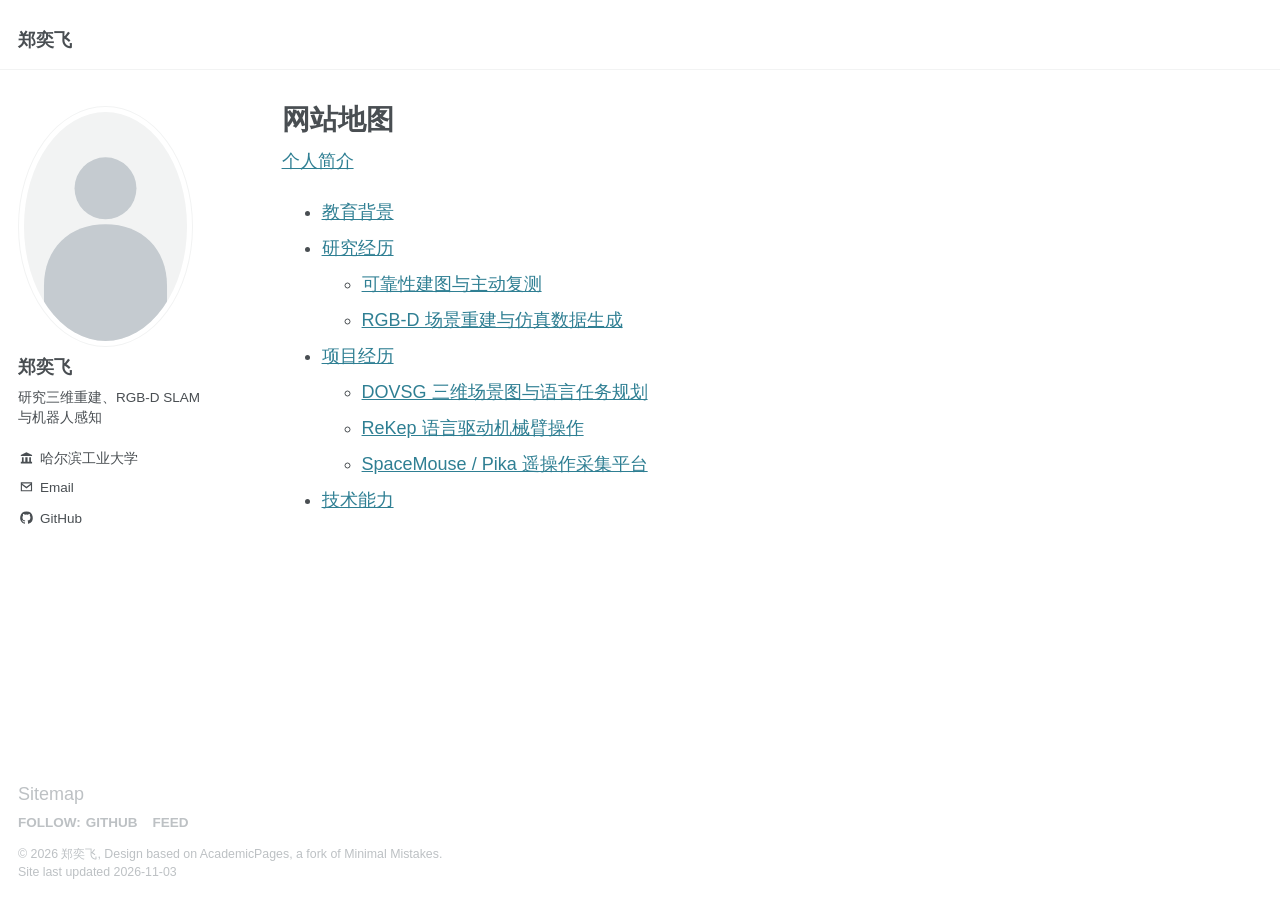
==== sitemap.html @ c13d9e2d "Match reference AcademicPages layout with Yifei Zheng resume content" ====
<!doctype html>
<html lang="zh-CN" class="no-js">
<head>
  <meta charset="utf-8">
  <meta name="viewport" content="width=device-width, initial-scale=1.0">
  <title>网站地图 - 郑奕飞</title>
  <meta name="description" content="郑奕飞，哈尔滨工业大学控制工程硕士研究生，关注三维重建、RGB-D SLAM、Real-to-Sim 与机器人感知。">
  <link rel="canonical" href="https://hitzyf.github.io/sitemap.html">
  <link rel="icon" type="image/svg+xml" href="assets/favicon.svg">
  <link rel="stylesheet" href="assets/main.css">
  <link rel="stylesheet" href="assets/site.css">
  <link rel="alternate" type="application/atom+xml" title="郑奕飞" href="feed.xml">
  <script>document.documentElement.className='js';</script>
</head>
<body>
<a class="skip-link" href="#main">跳转到主要内容</a>
<div class="masthead"><div class="masthead__inner-wrap"><div class="masthead__menu"><nav id="site-nav" class="greedy-nav" aria-label="网站导航"><ul class="visible-links"><li class="masthead__menu-item masthead__menu-item--lg"><a href="./">郑奕飞</a></li></ul></nav></div></div></div>
<div id="main" role="main">
  <div class="sidebar sticky">
    <div itemscope itemtype="https://schema.org/Person">
      <div class="author__avatar"><img src="assets/avatar.svg" class="author__avatar" alt="郑奕飞的头像占位图" width="400" height="561"></div>
      <div class="author__content"><h3 class="author__name" itemprop="name">郑奕飞</h3><p class="author__bio">研究三维重建、RGB-D SLAM 与机器人感知</p></div>
      <div class="author__urls-wrapper">
        <button class="btn btn--inverse" type="button" aria-expanded="false" aria-controls="author-links">Follow</button>
        <ul class="author__urls social-icons" id="author-links">
          <li class="author__desktop"><svg class="profile-icon" viewBox="0 0 24 24" aria-hidden="true"><path d="M12 2 2 7v2h20V7L12 2ZM4 11v8H2v3h20v-3h-2v-8h-3v8h-3v-8h-4v8H7v-8H4Z"/></svg>哈尔滨工业大学</li>
          <li><a href="mailto:1966534038@qq.com"><svg class="profile-icon" viewBox="0 0 24 24" aria-hidden="true"><path d="M2 4h20v16H2V4Zm2 2 8 6 8-6H4Zm16 12V9l-8 6-8-6v9h16Z"/></svg>Email</a></li>
          <li><a href="https://github.com/HITzyf"><svg class="profile-icon" viewBox="0 0 24 24" aria-hidden="true"><path d="M12 .9A11.1 11.1 0 0 0 8.49 22.55c.55.1.76-.24.76-.53v-2.07c-3.09.67-3.74-1.31-3.74-1.31-.5-1.28-1.24-1.62-1.24-1.62-1.01-.69.08-.68.08-.68 1.12.08 1.7 1.15 1.7 1.15.99 1.7 2.6 1.21 3.23.93.1-.72.39-1.21.71-1.49-2.47-.28-5.07-1.24-5.07-5.49 0-1.21.43-2.2 1.14-2.98-.12-.28-.49-1.41.11-2.94 0 0 .93-.3 3.05 1.14a10.6 10.6 0 0 1 5.56 0c2.12-1.44 3.04-1.14 3.04-1.14.6 1.53.23 2.66.11 2.94.71.78 1.14 1.77 1.14 2.98 0 4.26-2.6 5.2-5.08 5.48.4.35.75 1.03.75 2.07v3.07c0 .3.2.64.77.53A11.1 11.1 0 0 0 12 .9Z"/></svg>GitHub</a></li>
        </ul>
      </div>
    </div>
  </div>
  <article class="page" itemscope itemtype="https://schema.org/ProfilePage">
    <div class="page__inner-wrap">
      <header><h1 class="page__title">网站地图</h1></header><section class="page__content"><p><a href="./">个人简介</a></p><ul><li><a href="./#education">教育背景</a></li><li><a href="./#research">研究经历</a><ul><li><a href="./#reliable-mapping">可靠性建图与主动复测</a></li><li><a href="./#real-to-sim">RGB-D 场景重建与仿真数据生成</a></li></ul></li><li><a href="./#projects">项目经历</a><ul><li><a href="./#dovsg">DOVSG 三维场景图与语言任务规划</a></li><li><a href="./#rekep">ReKep 语言驱动机械臂操作</a></li><li><a href="./#teleoperation">SpaceMouse / Pika 遥操作采集平台</a></li></ul></li><li><a href="./#skills">技术能力</a></li></ul></section>
    </div>
  </article>
</div>
<div class="page__footer"><footer>
  <a href="sitemap.html">Sitemap</a>
  <div class="page__footer-follow"><ul class="social-icons"><li><strong>Follow:</strong></li><li><a href="https://github.com/HITzyf">GitHub</a></li><li><a href="feed.xml">Feed</a></li></ul></div>
  <div class="page__footer-copyright">© 2026 郑奕飞, Design based on <a href="https://github.com/academicpages/academicpages.github.io">AcademicPages</a>, a fork of <a href="https://mademistakes.com/work/minimal-mistakes-jekyll-theme/" rel="nofollow">Minimal Mistakes</a>.<br>Site last updated 2026-11-03</div>
</footer></div>
<script src="assets/site.js"></script>
</body>
</html>
---- assets/main.css ----
:root{--global-base-color: #7a8288;--global-bg-color: #fff;--global-border-color: #f2f3f3;--global-code-background-color: #fafafa;--global-code-text-color: #313436;--global-fig-caption-color: mix(#fff, #494e52, 25%);--global-link-color: #2f7f93;--global-link-color-hover: mix(#000, #2f7f93, 25%);--global-link-color-visited: mix(#fff, #2f7f93, 25%);--global-masthead-link-color: #494e52;--global-masthead-link-color-hover: mix(#000, #7a8288, 25%);--global-text-color: #494e52;--global-text-color-light: #bdc1c4;--global-thead-color: #f2f3f3}a:focus{outline:thin dotted #f89406;outline:5px auto #f89406;outline-offset:-2px}*,*:before,*:after{-moz-box-sizing:border-box;-webkit-box-sizing:border-box;box-sizing:border-box}html{box-sizing:border-box;background-color:var(--global-bg-color);font-size:16px;-webkit-text-size-adjust:100%;-ms-text-size-adjust:100%}@media (min-width: 48em){html{font-size:18px}}body{margin:0}::-moz-selection{color:#fff;background:#000}::selection{color:#fff;background:#000}article,aside,details,figcaption,figure,footer,header,hgroup,main,nav,section{display:block}audio,canvas,video{display:inline-block;*display:inline;*zoom:1}audio:not([controls]){display:none}a{color:var(--global-link-color)}a:hover,a:active{outline:0}sub,sup{position:relative;font-size:75%;line-height:0;vertical-align:baseline}sup{top:-0.5em}sub{bottom:-0.25em}img{max-width:100%;width:auto\9;height:auto;vertical-align:middle;border:0;-ms-interpolation-mode:bicubic}#map_canvas img,.google-maps img{max-width:none}button,input,select,textarea{margin:0;font-size:100%;vertical-align:middle}button,input{*overflow:visible;line-height:normal}button::-moz-focus-inner,input::-moz-focus-inner{padding:0;border:0}button,html input[type="button"],input[type="reset"],input[type="submit"]{-webkit-appearance:button;cursor:pointer}label,select,button,input[type="button"],input[type="reset"],input[type="submit"],input[type="radio"],input[type="checkbox"]{cursor:pointer}input[type="search"]{box-sizing:content-box;-webkit-appearance:textfield}input[type="search"]::-webkit-search-decoration,input[type="search"]::-webkit-search-cancel-button{-webkit-appearance:none}textarea{overflow:auto;vertical-align:top}html{position:relative;min-height:100%}body{color:var(--global-text-color);background-color:var(--global-bg-color);margin:0;padding:70px 0 0;padding-bottom:9em;font-family:-apple-system,".SFNSText-Regular","San Francisco","Roboto","Segoe UI","Helvetica Neue","Lucida Grande",Arial,sans-serif;line-height:1.5}body.overflow--hidden{overflow:hidden}h1,h2,h3,h4,h5,h6{margin:2em 0 0.5em;line-height:1.2;font-family:-apple-system,".SFNSText-Regular","San Francisco","Roboto","Segoe UI","Helvetica Neue","Lucida Grande",Arial,sans-serif;font-weight:bold}h1{margin-top:0;font-size:1.563em}h2{font-size:1.25em}h3{font-size:1em}h4{font-size:.75em}h5{font-size:.75em}h6{font-size:.75em}small,.small{font-size:.75em}p{margin-bottom:1.3em}u,ins{text-decoration:none;border-bottom:1px solid var(--global-text-color)}u a,ins a{color:inherit}del a{color:inherit}p,pre,blockquote,ul,ol,dl,figure,table,fieldset{orphans:3;widows:3}abbr[title],abbr[data-original-title]{text-decoration:none;cursor:help;border-bottom:1px dotted var(--global-text-color)}blockquote{margin:2em 1em 2em 0;padding-left:1em;padding-right:1em;font-style:italic;border-left:0.25em solid var(--global-border-color)}blockquote cite{font-style:italic}blockquote cite:before{content:"\2014";padding-right:5px}a:hover,a:active{outline:0}tt,code,kbd,samp,pre{font-family:Monaco,Consolas,"Lucida Console",monospace}pre{overflow-x:auto}a>code,figcaption>code,li>code,p>code,pre>code,td>code{padding-top:0.1rem;padding-bottom:0.1rem;font-size:.75em;background:var(--global-code-background-color);border:1px solid var(--global-thead-color);border-radius:4px;box-shadow:0 1px 1px rgba(0,0,0,0.125);color:var(--global-code-text-color)}a>code:before,a>code:after,figcaption>code:before,figcaption>code:after,li>code:before,li>code:after,p>code:before,p>code:after,pre>code:before,pre>code:after,td>code:before,td>code:after{letter-spacing:-0.2em;content:"\00a0"}hr{display:block;margin:1em 0;border:0;border-top:1px solid var(--global-border-color)}ul li,ol li{margin-bottom:0.5em}li ul,li ol{margin-top:0.5em}figure{display:-webkit-box;display:flex;-webkit-box-pack:justify;justify-content:space-between;-webkit-box-align:start;align-items:flex-start;flex-wrap:wrap;margin:2em 0}figure img,figure iframe,figure .fluid-width-video-wrapper{margin-bottom:1em}figure img{width:100%;border-radius:4px;-webkit-transition:all 0.2s ease-in-out;transition:all 0.2s ease-in-out}figure>a{display:block}@media (min-width: 37.5em){figure.half>a,figure.half>img{width:calc(50% - 0.5em)}}figure.half figcaption{width:100%}@media (min-width: 37.5em){figure.third>a,figure.third>img{width:calc(33.3333% - 0.5em)}}figure.third figcaption{width:100%}figcaption{margin-bottom:0.5em;color:var(--global-fig-caption-color);font-family:Georgia,Times,serif;font-size:.75em}figcaption a{color:inherit;text-decoration:none;border-bottom:1px solid var(--global-border-color);-webkit-transition:all 0.2s ease-in-out;transition:all 0.2s ease-in-out}figcaption a:hover{color:#000;border-bottom-color:#000}svg:not(:root){overflow:hidden}nav ul{margin:0;padding:0}nav li{list-style:none}nav a{text-decoration:none}nav ul li,nav ol li{margin-bottom:0}nav li ul,nav li ol{margin-top:0}@-webkit-keyframes intro{0%{opacity:0}100%{opacity:1}}@keyframes intro{0%{opacity:0}100%{opacity:1}}b,i,strong,em,blockquote,p,q,span,figure,img,h1,h2,header,input,a,tr,td,form button,input[type="submit"],.btn,#goog-wm-sb,.highlight,.archive__item-teaser{-webkit-transition:all 0.2s ease-in-out;transition:all 0.2s ease-in-out}@media print{.masthead,.toc,.page__share,.page__related,.ads,.page__footer{display:none}}.hidden{display:none;visibility:hidden}.load{display:none}.transparent{opacity:0}.visually-hidden,.screen-reader-text,.screen-reader-text span,.screen-reader-shortcut{position:absolute !important;clip:rect(1px, 1px, 1px, 1px);height:1px !important;width:1px !important;border:0 !important;overflow:hidden}body:hover .visually-hidden a,body:hover .visually-hidden input,body:hover .visually-hidden button{display:none !important}.screen-reader-text:focus,.screen-reader-shortcut:focus{clip:auto !important;height:auto !important;width:auto !important;display:block;font-size:1em;font-weight:bold;padding:15px 23px 14px;background:#fff;z-index:100000;text-decoration:none;box-shadow:0 0 2px 2px rgba(0,0,0,0.6)}.skip-link{position:fixed;z-index:20;margin:0;font-family:-apple-system,".SFNSText-Regular","San Francisco","Roboto","Segoe UI","Helvetica Neue","Lucida Grande",Arial,sans-serif;white-space:nowrap}.skip-link li{height:0;width:0;list-style:none}.text-left{text-align:left}.text-center{text-align:center}.text-right{text-align:right}.text-justify{text-align:justify}.text-nowrap{white-space:nowrap}.cf{clear:both}.wrapper{max-width:925px;margin-left:auto;margin-right:auto}.wrapper:after{content:" ";display:block;clear:both}.wordwrap{white-space:pre-wrap;white-space:-moz-pre-wrap;white-space:-pre-wrap;white-space:-o-pre-wrap;word-wrap:break-word}.align-left{display:block;margin-left:auto;margin-right:auto}@media (min-width: 37.5em){.align-left{float:left;margin-right:1em}}.align-right{display:block;margin-left:auto;margin-right:auto}@media (min-width: 37.5em){.align-right{float:right;margin-left:1em}}.align-center{display:block;margin-left:auto;margin-right:auto}@media (min-width: 57.8125em){.full{margin-right:-19.4915254237% !important}}.icon{display:inline-block;fill:currentColor;width:1em;height:1.1em;line-height:1;position:relative;top:-0.1em;vertical-align:middle}.icon-pad-right{padding-right:0.5em;margin-right:0.5em}.social-icons .fa{color:#000}.social-icons .fa-bluesky,.social-icons .fa-bluesky-square{color:#1184fe}.social-icons .fa-behance,.social-icons .fa-behance-square{color:#1769FF}.social-icons .fa-dribbble{color:#ea4c89}.social-icons .fa-facebook,.social-icons .fa-facebook-square{color:#3b5998}.social-icons .fa-flickr{color:#ff0084}.social-icons .fa-foursquare{color:#0072b1}.social-icons .fa-github,.social-icons .fa-github-alt,.social-icons .fa-github-square{color:#171516}.social-icons .fa-google-plus,.social-icons .fa-google-plus-square{color:#dd4b39}.social-icons .fa-instagram{color:#517fa4}.social-icons .fa-kaggle,.social-icons .fa-kaggle-square{color:#20c0ff}.social-icons .fa-lastfm,.social-icons .fa-lastfm-square{color:#d51007}.social-icons .fa-linkedin,.social-icons .fa-linkedin-square{color:#007bb6}.social-icons .fa-mastodon,.social-icons .fa-mastodon-square{color:#6364ff}.social-icons .ai-orcid,.social-icons .ai-orcid-square{color:#a6ce39}.social-icons .fa-pinterest,.social-icons .fa-pinterest-p,.social-icons .fa-pinterest-square{color:#cb2027}.social-icons .fa-rss,.social-icons .fa-rss-square{color:#fa9b39}.social-icons .fa-soundcloud{color:#f30}.social-icons .fa-stack-exchange,.social-icons .fa-stack-overflow{color:#fe7a15}.social-icons .fa-tumblr,.social-icons .fa-tumblr-square{color:#32506d}.social-icons .fa-twitter,.social-icons .fa-twitter-square{color:#55acee}.social-icons .fa-vimeo,.social-icons .fa-vimeo-square{color:#1ab7ea}.social-icons .fa-vine{color:#00bf8f}.social-icons .fa-youtube,.social-icons .fa-youtube-square,.social-icons .fa-youtube-play{color:#b00}.social-icons .fa-xing,.social-icons .fa-xing-square{color:#006567}.navicon{position:relative;width:28px;height:4px;background:#fff;margin:auto;-webkit-transition:0.3s;transition:0.3s}.navicon:before,.navicon:after{content:"";position:absolute;left:0;width:28px;height:4px;background:#fff;-webkit-transition:0.3s;transition:0.3s}.navicon:before{top:-8px}.navicon:after{bottom:-8px}.close .navicon{background:transparent}.close .navicon:before,.close .navicon:after{-webkit-transform-origin:50% 50%;-ms-transform-origin:50% 50%;transform-origin:50% 50%;top:0;width:28px}.close .navicon:before{-webkit-transform:rotate3d(0, 0, 1, 45deg);transform:rotate3d(0, 0, 1, 45deg)}.close .navicon:after{-webkit-transform:rotate3d(0, 0, 1, -45deg);transform:rotate3d(0, 0, 1, -45deg)}@media (min-width: 57.8125em){.sticky{clear:both;position:-webkit-sticky;position:sticky;top:2em}.sticky::after{clear:both;content:"";display:table}.sticky>*{display:block}}.well{min-height:20px;padding:19px;margin-bottom:20px;background-color:#f5f5f5;border:1px solid #e3e3e3;border-radius:4px;box-shadow:inset 0 1px 1px rgba(0,0,0,0.05)}.show-modal{overflow:hidden;position:relative}.show-modal:before{position:absolute;content:"";top:0;left:0;width:100%;height:100%;z-index:999;background-color:rgba(255,255,255,0.85)}.show-modal .modal{display:block}.modal{display:none;position:fixed;width:300px;top:50%;left:50%;margin-left:-150px;margin-top:-150px;min-height:0;z-index:9999;background:#fff;border:1px solid var(--global-border-color);border-radius:4px;box-shadow:0 1px 1px rgba(0,0,0,0.125)}.modal__title{margin:0;padding:0.5em 1em}.modal__supporting-text{padding:0 1em 0.5em 1em}.modal__actions{padding:0.5em 1em;border-top:1px solid var(--global-border-color)}.footnote{color:var(--global-text-color-light);text-decoration:none}.footnotes{color:var(--global-text-color-light)}.footnotes ol,.footnotes li,.footnotes p{margin-bottom:0;font-size:.75em}a.reversefootnote{color:var(--global-text-color-light);text-decoration:none}a.reversefootnote:hover{text-decoration:underline}.required{color:#ee5f5b;font-weight:bold}table{margin-bottom:1em;width:100%;font-family:-apple-system,".SFNSText-Regular","San Francisco","Roboto","Segoe UI","Helvetica Neue","Lucida Grande",Arial,sans-serif;font-size:.75em;border-collapse:collapse;border:1px solid var(--global-border-color)}table+table{margin-top:1em}thead{background-color:var(--global-border-color);border-bottom:1px solid var(--global-border-color)}th{padding:0.5em;font-weight:bold;text-align:left;border-right:1px solid var(--global-border-color)}td{padding:0.5em;border-bottom:1px solid var(--global-border-color);border-right:1px solid var(--global-border-color)}tr,td,th{vertical-align:middle}.btn,#goog-wm-sb{display:inline-block;margin-bottom:0.25em;padding:0.5em 1em;color:#fff !important;font-family:-apple-system,".SFNSText-Regular","San Francisco","Roboto","Segoe UI","Helvetica Neue","Lucida Grande",Arial,sans-serif;font-size:.75em;font-weight:bold;text-align:center;text-decoration:none;background-color:var(--global-base-color);border:0 !important;border-radius:4px;cursor:pointer}.btn:hover,#goog-wm-sb:hover{background-color:#333}.btn .icon,#goog-wm-sb .icon{margin-right:0.5em}.btn .icon+.hidden,#goog-wm-sb .icon+.hidden{margin-left:-0.5em}.btn--block{display:block;width:100%}.btn--block+.btn--block{margin-top:0.25em}.btn--inverse{color:var(--global-text-color-light) !important;border:1px solid var(--global-border-color) !important;background-color:var(--global-bg-color)}.btn--inverse:hover{color:#fff !important;border-color:var(--global-text-color-light)}.btn--light-outline{border:1px solid #fff !important;background-color:transparent}.btn--info{background-color:#2f7f93}.btn--info:hover{background-color:#266676}.btn--warning{background-color:#f89406}.btn--warning:hover{background-color:#c67605}.btn--success{background-color:#62c462}.btn--success:hover{background-color:#4e9d4e}.btn--danger{background-color:#ee5f5b}.btn--danger:hover{background-color:#be4c49}.btn--disabled{pointer-events:none;cursor:not-allowed;filter:alpha(opacity=65);box-shadow:none;opacity:0.65}.btn--facebook{background-color:#3b5998}.btn--facebook:hover{background-color:#2f477a}.btn--twitter{background-color:#55acee}.btn--twitter:hover{background-color:#448abe}.btn--google-plus{background-color:#dd4b39}.btn--google-plus:hover{background-color:#b13c2e}.btn--linkedin{background-color:#007bb6}.btn--linkedin:hover{background-color:#006292}.btn--x-large{font-size:1.25em}.btn--large{font-size:1em}.btn--small{font-size:.6875em}.notice{margin:2em 0 !important;padding:1em;font-family:-apple-system,".SFNSText-Regular","San Francisco","Roboto","Segoe UI","Helvetica Neue","Lucida Grande",Arial,sans-serif;font-size:.75em !important;text-indent:initial;background-color:#f2f3f3;border-radius:4px;box-shadow:0 1px 1px rgba(122,130,136,0.25);color:var(--global-code-text-color)}.notice h4{margin-top:0 !important;margin-bottom:0.75em}.page__content .notice h4{margin-bottom:0;font-size:1em}.notice p:last-child{margin-bottom:0 !important}.notice h4+p{margin-top:0;padding-top:0}.notice a{color:#7a8288}.notice a:hover{color:#494e52}.notice code{background-color:#f8f9f9}.notice ul:last-child{margin-bottom:0}.notice--primary{margin:2em 0 !important;padding:1em;font-family:-apple-system,".SFNSText-Regular","San Francisco","Roboto","Segoe UI","Helvetica Neue","Lucida Grande",Arial,sans-serif;font-size:.75em !important;text-indent:initial;background-color:#f2f3f3;border-radius:4px;box-shadow:0 1px 1px rgba(122,130,136,0.25);color:var(--global-code-text-color)}.notice--primary h4{margin-top:0 !important;margin-bottom:0.75em}.page__content .notice--primary h4{margin-bottom:0;font-size:1em}.notice--primary p:last-child{margin-bottom:0 !important}.notice--primary h4+p{margin-top:0;padding-top:0}.notice--primary a{color:#7a8288}.notice--primary a:hover{color:#494e52}.notice--primary code{background-color:#f8f9f9}.notice--primary ul:last-child{margin-bottom:0}.notice--info{margin:2em 0 !important;padding:1em;font-family:-apple-system,".SFNSText-Regular","San Francisco","Roboto","Segoe UI","Helvetica Neue","Lucida Grande",Arial,sans-serif;font-size:.75em !important;text-indent:initial;background-color:#eaf2f4;border-radius:4px;box-shadow:0 1px 1px rgba(47,127,147,0.25);color:var(--global-code-text-color)}.notice--info h4{margin-top:0 !important;margin-bottom:0.75em}.page__content .notice--info h4{margin-bottom:0;font-size:1em}.notice--info p:last-child{margin-bottom:0 !important}.notice--info h4+p{margin-top:0;padding-top:0}.notice--info a{color:#2f7f93}.notice--info a:hover{color:#1c4c58}.notice--info code{background-color:#f5f9fa}.notice--info ul:last-child{margin-bottom:0}.notice--warning{margin:2em 0 !important;padding:1em;font-family:-apple-system,".SFNSText-Regular","San Francisco","Roboto","Segoe UI","Helvetica Neue","Lucida Grande",Arial,sans-serif;font-size:.75em !important;text-indent:initial;background-color:#fef4e6;border-radius:4px;box-shadow:0 1px 1px rgba(248,148,6,0.25);color:var(--global-code-text-color)}.notice--warning h4{margin-top:0 !important;margin-bottom:0.75em}.page__content .notice--warning h4{margin-bottom:0;font-size:1em}.notice--warning p:last-child{margin-bottom:0 !important}.notice--warning h4+p{margin-top:0;padding-top:0}.notice--warning a{color:#f89406}.notice--warning a:hover{color:#955904}.notice--warning code{background-color:#fffaf3}.notice--warning ul:last-child{margin-bottom:0}.notice--success{margin:2em 0 !important;padding:1em;font-family:-apple-system,".SFNSText-Regular","San Francisco","Roboto","Segoe UI","Helvetica Neue","Lucida Grande",Arial,sans-serif;font-size:.75em !important;text-indent:initial;background-color:#eff9ef;border-radius:4px;box-shadow:0 1px 1px rgba(98,196,98,0.25);color:var(--global-code-text-color)}.notice--success h4{margin-top:0 !important;margin-bottom:0.75em}.page__content .notice--success h4{margin-bottom:0;font-size:1em}.notice--success p:last-child{margin-bottom:0 !important}.notice--success h4+p{margin-top:0;padding-top:0}.notice--success a{color:#62c462}.notice--success a:hover{color:#3b763b}.notice--success code{background-color:#f7fcf7}.notice--success ul:last-child{margin-bottom:0}.notice--danger{margin:2em 0 !important;padding:1em;font-family:-apple-system,".SFNSText-Regular","San Francisco","Roboto","Segoe UI","Helvetica Neue","Lucida Grande",Arial,sans-serif;font-size:.75em !important;text-indent:initial;background-color:#fdefef;border-radius:4px;box-shadow:0 1px 1px rgba(238,95,91,0.25);color:var(--global-code-text-color)}.notice--danger h4{margin-top:0 !important;margin-bottom:0.75em}.page__content .notice--danger h4{margin-bottom:0;font-size:1em}.notice--danger p:last-child{margin-bottom:0 !important}.notice--danger h4+p{margin-top:0;padding-top:0}.notice--danger a{color:#ee5f5b}.notice--danger a:hover{color:#8f3937}.notice--danger code{background-color:#fef7f7}.notice--danger ul:last-child{margin-bottom:0}.masthead{position:fixed;background:var(--global-bg-color);border-bottom:1px solid var(--global-border-color);height:70px;top:0;width:100%;-webkit-animation:intro 0.3s both;animation:intro 0.3s both;-webkit-animation-delay:0.15s;animation-delay:0.15s;z-index:20}.masthead__inner-wrap{max-width:925px;margin-left:auto;margin-right:auto;clear:both;padding:1em 1em 1em;font-family:-apple-system,".SFNSText-Regular","San Francisco","Roboto","Segoe UI","Helvetica Neue","Lucida Grande",Arial,sans-serif}.masthead__inner-wrap:after{content:" ";display:block;clear:both}.masthead__inner-wrap::after{clear:both;content:"";display:table}@media (min-width: 80em){.masthead__inner-wrap{max-width:1280px}}.masthead__inner-wrap nav{z-index:10}.masthead__inner-wrap a{text-decoration:none}.masthead__menu ul{margin:0;padding:0;clear:both;list-style-type:none}.masthead__menu-item{background-color:var(--global-bg-color);display:block;list-style-type:none;white-space:nowrap}.masthead__menu-item--lg{padding-right:2em;font-weight:700}.breadcrumbs{max-width:925px;margin-left:auto;margin-right:auto;clear:both;margin-top:0;margin-bottom:0;padding-left:2em;padding-right:2em;font-family:-apple-system,".SFNSText-Regular","San Francisco","Roboto","Segoe UI","Helvetica Neue","Lucida Grande",Arial,sans-serif;-webkit-animation:intro 0.3s both;animation:intro 0.3s both;-webkit-animation-delay:0.30s;animation-delay:0.30s}.breadcrumbs:after{content:" ";display:block;clear:both}.breadcrumbs::after{clear:both;content:"";display:table}@media (min-width: 57.8125em){.breadcrumbs{padding-left:1em;padding-right:1em}}@media (min-width: 80em){.breadcrumbs{max-width:1280px}}.breadcrumbs ol{padding:0;list-style:none;font-size:.75em}@media (min-width: 57.8125em){.breadcrumbs ol{width:83.0508474576%;float:right;margin-right:0}}@media (min-width: 80em){.breadcrumbs ol{padding-left:4.2372881356%}}.breadcrumbs li{display:inline}.breadcrumbs .current{font-weight:bold}.pagination{clear:both;width:100%;float:left;margin-left:0;margin-right:0;clear:both;margin-top:1em;padding-top:1em}.pagination::after{clear:both;content:"";display:table}.pagination ul{margin:0;padding:0;list-style-type:none;font-family:-apple-system,".SFNSText-Regular","San Francisco","Roboto","Segoe UI","Helvetica Neue","Lucida Grande",Arial,sans-serif}.pagination li{display:block;float:left;margin-left:-1px}.pagination li a{margin-bottom:0.25em;padding:0.5em 1em;font-family:-apple-system,".SFNSText-Regular","San Francisco","Roboto","Segoe UI","Helvetica Neue","Lucida Grande",Arial,sans-serif;font-size:14px;font-weight:bold;line-height:1.5;text-align:center;text-decoration:none;color:var(--global-text-color-light);border:1px solid var(var(--global-border-color));border-radius:0}.pagination li a:hover{color:var(--global-link-color-hover)}.pagination li a.current{color:#fff;background:var(--global-base-color)}.pagination li a.disabled{color:var(--global-text-color-light);pointer-events:none;cursor:not-allowed}.pagination li:first-child{margin-left:0}.pagination li:first-child a{border-top-left-radius:4px;border-bottom-left-radius:4px}.pagination li:last-child a{border-top-right-radius:4px;border-bottom-right-radius:4px}.pagination--pager{display:block;padding:1em 2em;float:left;width:50%;font-family:-apple-system,".SFNSText-Regular","San Francisco","Roboto","Segoe UI","Helvetica Neue","Lucida Grande",Arial,sans-serif;font-size:1em;font-weight:bold;text-align:center;text-decoration:none;color:var(--global-text-color-light);border:1px solid var(var(--global-border-color));border-radius:4px}.pagination--pager:hover{color:var(--global-link-color-hover)}.pagination--pager:first-child{border-top-right-radius:0;border-bottom-right-radius:0}.pagination--pager:last-child{margin-left:-1px;border-top-left-radius:0;border-bottom-left-radius:0}.pagination--pager.disabled{color:var(--global-text-color-light);pointer-events:none;cursor:not-allowed}.page__content+.pagination,.page__meta+.pagination,.comment__date+.pagination,.page__share+.pagination,.page__comments+.pagination{margin-top:2em;padding-top:2em;border-top:1px solid var(--global-border-color)}.greedy-nav{position:relative;min-width:250px;background:var(--global-bg-color)}.greedy-nav a{display:block;margin:0 1rem;padding:0.5rem 0;color:var(--global-masthead-link-color);text-decoration:none}.greedy-nav a:hover{color:var(--global-masthead-link-color-hover)}.greedy-nav button{position:absolute;height:2.5rem;right:0;padding:0 0.5rem;border:0;outline:none;background-color:var(--global-base-color);color:#fff;cursor:pointer;z-index:100}.greedy-nav .visible-links{display:table}.greedy-nav .visible-links li{display:table-cell;vertical-align:middle}.greedy-nav .visible-links li:first-child{font-weight:bold;text-wrap:wrap}.greedy-nav .visible-links li:first-child a{margin-left:0}.greedy-nav .visible-links li:last-child a{margin-right:0}.greedy-nav .visible-links a{position:relative}.greedy-nav .visible-links a:before{content:"";position:absolute;left:0;bottom:0;height:4px;background:var(--global-border-color);width:100%;-webkit-transition:all 0.2s ease-in-out;transition:all 0.2s ease-in-out;-webkit-transform:scaleX(0);-ms-transform:scaleX(0);transform:scaleX(0)}.greedy-nav .visible-links a:hover:before{-webkit-transform:scaleX(1);-ms-transform:scaleX(1);transform:scaleX(1)}.greedy-nav .hidden-links{position:absolute;top:100%;right:0;margin-top:15px;padding:5px;border:1px solid var(--global-border-color);border-radius:4px;background:#fff;box-shadow:0 0 10px rgba(0,0,0,0.25)}.greedy-nav .hidden-links a{margin:0;padding:10px 20px;font-size:1em}.greedy-nav .hidden-links a:hover{color:var(--global-masthead-link-color-hover);background:var(--global-border-color)}.greedy-nav .hidden-links:before{content:"";position:absolute;top:-11px;right:10px;width:0;border-style:solid;border-width:0 10px 10px;border-color:var(--global-border-color) transparent;display:block;z-index:0}.greedy-nav .hidden-links:after{content:"";position:absolute;top:-10px;right:10px;width:0;border-style:solid;border-width:0 10px 10px;border-color:#fff transparent;display:block;z-index:1}.greedy-nav .hidden-links li{display:block;border-bottom:1px solid var(--global-border-color)}.greedy-nav .hidden-links li:last-child{border-bottom:none}.nav__list{font-size:1.25rem}.nav__list ul{margin-bottom:1em}.nav__list a{display:block;padding:0.125em 0;color:inherit}.nav__list a:hover{text-decoration:underline}.nav__list .active{margin-left:-0.5em;padding-left:0.5em;padding-right:0.5em;color:#fff;font-weight:bold;background:var(--global-base-color);border-radius:4px}.nav__list .active:hover{color:#fff}.nav__title{margin:0;padding:0.5rem 1rem;font-family:-apple-system,".SFNSText-Regular","San Francisco","Roboto","Segoe UI","Helvetica Neue","Lucida Grande",Arial,sans-serif;font-size:1em;font-weight:bold}.nav__sub-title{display:block;margin:0.5rem 0;padding:0.5rem 0;font-family:-apple-system,".SFNSText-Regular","San Francisco","Roboto","Segoe UI","Helvetica Neue","Lucida Grande",Arial,sans-serif;font-size:.75em;font-weight:bold;text-transform:uppercase;border-bottom:1px solid var(--global-border-color)}.toc{font-family:-apple-system,".SFNSText-Regular","San Francisco","Roboto","Segoe UI","Helvetica Neue","Lucida Grande",Arial,sans-serif;color:var(--global-text-color-light);text-transform:uppercase;letter-spacing:1px;background-color:#fff;border:1px solid var(--global-border-color);border-radius:4px;box-shadow:0 1px 1px rgba(0,0,0,0.125)}.toc .nav__title{color:#fff;font-size:.75em;background:var(--global-base-color);border-top-left-radius:4px;border-top-right-radius:4px}.toc__menu{margin:0;padding:0;width:100%;list-style:none;font-size:0.8rem}.toc__menu a{display:block;padding:0.5rem 1rem;color:var(--global-text-color-light);font-size:.6875em;font-weight:bold;line-height:1.5;border-bottom:1px solid var(--global-border-color);text-decoration-line:none !important}.toc__menu a:hover{color:#000;background:var(--global-link-color-hover)}.toc__menu>li:last-child a{border-bottom:none}.toc__menu li ul>li a{padding-left:2rem;font-weight:normal}.toc__menu li>ul li{display:none}@media (min-width: 48em){.toc__menu li>ul li{display:block}}.page__footer{clear:both;background-color:var(--global-bg-color);color:var(--global-text-color-light);float:left;margin-left:0;margin-right:0;width:100%;clear:both;position:absolute;bottom:0em;height:auto;margin-top:3em;-webkit-animation:intro 0.3s both;animation:intro 0.3s both;-webkit-animation-delay:0.45s;animation-delay:0.45s;border-top:1px solid var(var(--global-border-color))}.page__footer::after{clear:both;content:"";display:table}.page__footer footer{clear:both;margin-left:auto;margin-right:auto;margin-top:1em;max-width:100%;padding:0 1em 1em}.page__footer footer::after{clear:both;content:"";display:table}@media (min-width: 80em){.page__footer footer{max-width:1280px}}.page__footer a{color:inherit;text-decoration:none}.page__footer a:hover{text-decoration:underline}.page__footer .fas,.page__footer .fab,.page__footer .far,.page__footer .fal{color:var(--global-text-color-light)}.page__footer-copyright{font-family:-apple-system,".SFNSText-Regular","San Francisco","Roboto","Segoe UI","Helvetica Neue","Lucida Grande",Arial,sans-serif;font-size:.6875em}.page__footer-follow ul{margin:0;padding:0;list-style-type:none}.page__footer-follow li{display:inline-block;padding-top:5px;padding-bottom:5px;font-family:-apple-system,".SFNSText-Regular","San Francisco","Roboto","Segoe UI","Helvetica Neue","Lucida Grande",Arial,sans-serif;font-size:.75em;text-transform:uppercase}.page__footer-follow li+li:before{content:"";padding-right:5px}.page__footer-follow a{padding-right:10px;font-weight:bold}.page__footer-follow .social-icons a{white-space:nowrap}div.highlighter-rouge,figure.highlight{position:relative;margin-bottom:1em;padding:1em;border:1px solid var(--global-border-color);border-radius:4px;background-color:var(--global-code-background-color);box-shadow:0 1px 1px rgba(0,0,0,0.125);font-size:1.25em}div.highlighter-rouge:before,figure.highlight:before{position:absolute;top:0;right:0;padding:0.5em;background-color:#f2f3f3;content:"\f121";font-family:"Font Awesome 6 Free" !important;font-size:.75em;line-height:1;text-transform:none;speak:none}div.highlighter-rouge .highlight,figure.highlight .highlight{margin:0;font-family:Monaco,Consolas,"Lucida Console",monospace;font-size:.75em;line-height:1.8}.highlight table td{padding:5px}.highlight table pre{margin:0}.highlight .c{color:#93a1a1}.highlight .err{color:#586e75}.highlight .g{color:#586e75}.highlight .k{color:#859900}.highlight .l{color:#586e75}.highlight .n{color:#586e75}.highlight .o{color:#859900}.highlight .x{color:#cb4b16}.highlight .p{color:#586e75}.highlight .cm{color:#93a1a1}.highlight .cp{color:#859900}.highlight .c1{color:#93a1a1}.highlight .cs{color:#859900}.highlight .gd{color:#2aa198}.highlight .ge{color:#586e75;font-style:italic}.highlight .gr{color:#dc322f}.highlight .gh{color:#cb4b16}.highlight .gi{color:#859900}.highlight .go{color:#586e75}.highlight .gp{color:#586e75}.highlight .gs{color:#586e75;font-weight:bold}.highlight .gu{color:#cb4b16}.highlight .gt{color:#586e75}.highlight .kc{color:#cb4b16}.highlight .kd{color:#22b3eb}.highlight .kn{color:#859900}.highlight .kp{color:#859900}.highlight .kr{color:#22b3eb}.highlight .kt{color:#dc322f}.highlight .ld{color:#586e75}.highlight .m{color:#2aa198}.highlight .s{color:#2aa198}.highlight .na{color:#586e75}.highlight .nb{color:#B58900}.highlight .nc{color:#22b3eb}.highlight .no{color:#cb4b16}.highlight .nd{color:#22b3eb}.highlight .ni{color:#cb4b16}.highlight .ne{color:#cb4b16}.highlight .nf{color:#22b3eb}.highlight .nl{color:#586e75}.highlight .nn{color:#586e75}.highlight .nx{color:#586e75}.highlight .py{color:#586e75}.highlight .nt{color:#22b3eb}.highlight .nv{color:#22b3eb}.highlight .ow{color:#859900}.highlight .w{color:#586e75}.highlight .mf{color:#2aa198}.highlight .mh{color:#2aa198}.highlight .mi{color:#2aa198}.highlight .mo{color:#2aa198}.highlight .sb{color:#93a1a1}.highlight .sc{color:#2aa198}.highlight .sd{color:#586e75}.highlight .s2{color:#2aa198}.highlight .se{color:#cb4b16}.highlight .sh{color:#586e75}.highlight .si{color:#2aa198}.highlight .sx{color:#2aa198}.highlight .sr{color:#dc322f}.highlight .s1{color:#2aa198}.highlight .ss{color:#2aa198}.highlight .bp{color:#22b3eb}.highlight .vc{color:#22b3eb}.highlight .vg{color:#22b3eb}.highlight .vi{color:#22b3eb}.highlight .il{color:#2aa198}form{margin:0 0 5px 0}form fieldset{margin-bottom:5px;padding:0;border-width:0}form legend{display:block;width:100%;margin-bottom:10px;*margin-left:-7px;padding:0;color:var(--global-text-color);border:0;border-bottom:1px solid #ccc;white-space:normal}form p{margin-bottom:5px / 2}form ul{list-style-type:none;margin:0 0 5px 0;padding:0}form br{display:none}label,input,button,select,textarea{vertical-align:baseline;*vertical-align:middle}input,button,select,textarea{box-sizing:border-box;font-family:-apple-system,".SFNSText-Regular","San Francisco","Roboto","Segoe UI","Helvetica Neue","Lucida Grande",Arial,sans-serif}label{display:block;margin-bottom:0.25em;color:var(--global-text-color);cursor:pointer}label small{font-size:.75em}label input,label textarea,label select{display:block}input,textarea,select{display:inline-block;width:100%;padding:0.25em;margin-bottom:0.5em;color:var(--global-text-color);background-color:#fff;border:1px solid #ccc;border-radius:4px;box-shadow:0 1px 1px rgba(0,0,0,0.125)}input:hover,textarea:hover,select:hover{border-color:var(--global-base-color)}.input-mini{width:60px}.input-small{width:90px}input[type="image"],input[type="checkbox"],input[type="radio"]{width:auto;height:auto;padding:0;margin:3px 0;*margin-top:0;line-height:normal;cursor:pointer;border-radius:0;border:0 \9}input[type="checkbox"],input[type="radio"]{box-sizing:border-box;padding:0;*width:13px;*height:13px}input[type="image"]{border:0;box-shadow:none}input[type="file"]{width:auto;padding:initial;line-height:initial;border:initial;background-color:transparent;background-color:initial;box-shadow:none}input[type="button"],input[type="reset"],input[type="submit"]{width:auto;height:auto;cursor:pointer;*overflow:visible}select,input[type="file"]{*margin-top:4px}select{width:auto;background-color:#fff}select[multiple],select[size]{height:auto}textarea{resize:vertical;height:auto;overflow:auto;vertical-align:top}input[type="hidden"]{display:none}.form{position:relative}.radio,.checkbox{padding-left:18px;font-weight:normal}.radio input[type="radio"],.checkbox input[type="checkbox"]{float:left;margin-left:-18px}.radio.inline,.checkbox.inline{display:inline-block;padding-top:5px;margin-bottom:0;vertical-align:middle}.radio.inline+.radio.inline,.checkbox.inline+.checkbox.inline{margin-left:10px}input[disabled],select[disabled],textarea[disabled],input[readonly],select[readonly],textarea[readonly]{opacity:0.5;cursor:not-allowed}input:focus,textarea:focus{border-color:var(--global-border-color);outline:0;outline:thin dotted \9}input[type="file"]:focus,input[type="radio"]:focus,input[type="checkbox"]:focus,select:focus{box-shadow:none}.help-block,.help-inline{color:#2f7f93}.help-block{display:block;margin-bottom:1em;line-height:1em}.help-inline{display:inline-block;vertical-align:middle;padding-left:5px}.form-inline input,.form-inline textarea,.form-inline select{display:inline-block;margin-bottom:0}.form-inline label{display:inline-block}.form-inline .radio,.form-inline .checkbox,.form-inline .radio{padding-left:0;margin-bottom:0;vertical-align:middle}.form-inline .radio input[type="radio"],.form-inline .checkbox input[type="checkbox"]{float:left;margin-left:0;margin-right:3px}.form-search input,.form-search textarea,.form-search select{display:inline-block;margin-bottom:0}.form-search .search-query{padding-left:14px;padding-right:14px;margin-bottom:0;border-radius:14px}.form-search label{display:inline-block}.form-search .radio,.form-search .checkbox,.form-inline .radio{padding-left:0;margin-bottom:0;vertical-align:middle}.form-search .radio input[type="radio"],.form-search .checkbox input[type="checkbox"]{float:left;margin-left:0;margin-right:3px}.form--loading:before{content:''}.form--loading .form__spinner{display:block}.form:before{position:absolute;top:0;left:0;width:100%;height:100%;background-color:rgba(255,255,255,0.7);z-index:10}.form__spinner{display:none;position:absolute;top:50%;left:50%;z-index:11}#goog-fixurl ul{list-style:none;margin-left:0;padding-left:0}#goog-fixurl ul li{list-style-type:none}#goog-wm-qt{width:auto;margin-right:10px;margin-bottom:20px;padding:8px 20px;display:inline-block;font-size:.75em;background-color:#fff;color:#000;border-width:2px !important;border-style:solid !important;border-color:gray;border-radius:4px}#main{max-width:925px;margin-left:auto;margin-right:auto;clear:both;margin-top:2em;padding-left:1em;padding-right:1em;animation:intro 0.3s both;animation-delay:0.35s}#main:after{content:" ";display:block;clear:both}#main::after{clear:both;content:"";display:table}@media (min-width: 80em){#main{max-width:1280px}}@media (min-width: 57.8125em){.page{width:83.0508474576%;float:right;margin-right:0;padding-left:4.2372881356%;padding-right:16.9491525424%}}.page .page__inner-wrap{clear:both;width:100%;float:left;margin-left:0;margin-right:0}.page .page__inner-wrap .page__content,.page .page__inner-wrap .page__meta,.page .page__inner-wrap .comment__date,.page .page__inner-wrap .page__share{clear:both;width:100%;float:left;margin-left:0;margin-right:0}.page__title{margin-top:0;line-height:1}.page__title+.page__meta,.page__title+.comment__date{margin-top:-0.5em}.page__lead{font-family:-apple-system,".SFNSText-Regular","San Francisco","Roboto","Segoe UI","Helvetica Neue","Lucida Grande",Arial,sans-serif;font-size:1.25em}.page__content h2{padding-bottom:0.5em;border-bottom:1px solid var(--global-border-color)}.page__content p,.page__content li,.page__content dl{font-size:1em}.page__content p{margin:0 0 1.3em}.page__content a{text-decoration:underline}.page__content a:hover{text-decoration:underline}.page__content a:hover img{box-shadow:0 0 10px rgba(0,0,0,0.25)}.page__content dt{margin-top:1em;font-family:-apple-system,".SFNSText-Regular","San Francisco","Roboto","Segoe UI","Helvetica Neue","Lucida Grande",Arial,sans-serif;font-weight:bold}.page__content dd{margin-left:1em;font-family:-apple-system,".SFNSText-Regular","San Francisco","Roboto","Segoe UI","Helvetica Neue","Lucida Grande",Arial,sans-serif;font-size:.75em}.page__content .small{font-size:.75em}.page__content blockquote+.small{margin-top:-1.5em;padding-left:1.25rem}.page__hero{position:relative;margin-bottom:2em;clear:both;animation:intro 0.3s both;animation-delay:0.25s}.page__hero::after{clear:both;content:"";display:table}.page__hero--overlay{position:relative;margin-bottom:2em;padding:3em 0;clear:both;background-size:cover;background-repeat:no-repeat;background-position:center;animation:intro 0.3s both;animation-delay:0.25s}.page__hero--overlay::after{clear:both;content:"";display:table}.page__hero--overlay a{color:#fff}.page__hero--overlay .wrapper{padding-left:1em;padding-right:1em}@media (min-width: 80em){.page__hero--overlay .wrapper{max-width:1280px}}.page__hero--overlay .page__title,.page__hero--overlay .page__meta,.page__hero--overlay .comment__date,.page__hero--overlay .page__lead,.page__hero--overlay .btn,.page__hero--overlay #goog-wm-sb{color:#fff;text-shadow:1px 1px 4px rgba(0,0,0,0.5)}.page__hero--overlay .page__lead{max-width:768px}.page__hero--overlay .page__title{font-size:1.953em}@media (min-width: 37.5em){.page__hero--overlay .page__title{font-size:2.441em}}.page__hero-image{width:100%;height:auto;-ms-interpolation-mode:bicubic}.page__hero-caption{position:absolute;bottom:0;right:0;margin:0 auto;padding:2px 5px;color:#fff;font-family:Georgia,Times,serif;font-size:.6875em;background:#000;text-align:right;z-index:5;opacity:0.5;border-radius:4px 0 4px 0}@media (min-width: 57.8125em){.page__hero-caption{padding:5px 10px}}.page__hero-caption a{color:#fff;text-decoration:none}.page__share{margin-top:2em;padding-top:1em;border-top:1px solid var(--global-border-color)}@media (max-width: 37.5em){.page__share .btn span,.page__share #goog-wm-sb span{border:0;clip:rect(0 0 0 0);height:1px;margin:-1px;overflow:hidden;padding:0;position:absolute;width:1px}}.page__share-title{margin-bottom:10px;font-size:.75em;text-transform:uppercase}.page__meta,.comment__date{margin-top:2em;color:var(--global-text-color-light);font-family:-apple-system,".SFNSText-Regular","San Francisco","Roboto","Segoe UI","Helvetica Neue","Lucida Grande",Arial,sans-serif;font-size:.75em}.page__meta p,.comment__date p{margin:0}.page__meta a,.comment__date a{color:inherit}.page__meta-title{margin-bottom:10px;font-size:.75em;text-transform:uppercase}.page__taxonomy .sep{display:none}.page__taxonomy strong{margin-right:10px}.page__taxonomy-item{display:inline-block;margin-right:5px;margin-bottom:8px;padding:5px 10px;text-decoration:none;border:1px solid var(--global-border-color);border-radius:4px}.page__taxonomy-item:hover{text-decoration:none;color:var(--global-link-color-hover)}.page__comments{clear:both;width:100%;float:left;margin-left:0;margin-right:0}.page__comments-title{margin-top:2rem;margin-bottom:10px;padding-top:2rem;font-size:.75em;border-top:1px solid var(--global-border-color);text-transform:uppercase}.page__comments-form{padding:1em;background:var(--global-border-color);transition:all 0.2s ease-in-out}.page__comments-form.disabled input,.page__comments-form.disabled button,.page__comments-form.disabled textarea,.page__comments-form.disabled label{pointer-events:none;cursor:not-allowed;filter:alpha(opacity=65);box-shadow:none;opacity:0.65}.comment{clear:both;margin:1em 0}.comment::after{clear:both;content:"";display:table}.comment:not(:last-child){border-bottom:1px solid var(--global-border-color)}.comment__avatar-wrapper{float:left;width:60px;height:60px}@media (min-width: 57.8125em){.comment__avatar-wrapper{width:100px;height:100px}}.comment__avatar{width:40px;height:40px;border-radius:50%}@media (min-width: 57.8125em){.comment__avatar{width:80px;height:80px;padding:5px;border:1px solid var(--global-border-color)}}.comment__content-wrapper{float:right;width:calc(100% - 60px)}@media (min-width: 57.8125em){.comment__content-wrapper{width:calc(100% - 100px)}}.comment__author{margin:0}.comment__author a{text-decoration:none}.comment__date{margin:0}.comment__date a{text-decoration:none}.page__related{margin-top:2em;padding-top:1em;border-top:1px solid var(--global-border-color);clear:both;float:left}.page__related::after{clear:both;content:"";display:table}@media (min-width: 57.8125em){.page__related{margin-left:21.186440678%}}.page__related a{color:inherit;text-decoration:none}.page__related-title{margin-bottom:10px;font-size:.75em;text-transform:uppercase}.archive{margin-bottom:2em}@media (min-width: 48em){.archive{width:100%;float:left;margin-left:0;margin-right:0}}@media (min-width: 57.8125em){.archive{width:83.0508474576%;float:right;margin-right:0;padding-left:4.2372881356%}}.archive a{text-decoration:underline}.archive a:hover{text-decoration:underline}.archive a:hover img{box-shadow:0 0 10px rgba(0,0,0,0.25)}.archive__subtitle{margin:1.414em 0 0;padding-bottom:0.5em;font-size:1em;color:var(--global-text-color-light);border-bottom:1px solid var(--global-border-color)}.archive__subtitle+.list__item .archive__item-title{margin-top:0.5em}.archive__item-title{margin-bottom:0.25em;font-family:-apple-system,".SFNSText-Regular","San Francisco","Roboto","Segoe UI","Helvetica Neue","Lucida Grande",Arial,sans-serif}.archive__item-title a+a{opacity:0.5}.page__content .archive__item-title{margin-top:1em;border-bottom:none}.archive__item-excerpt{margin-top:0;font-size:.75em}.archive__item-excerpt+p{text-indent:0}.archive__item-teaser{border-radius:4px;overflow:hidden}.archive__item-teaser img{width:100%}.archive__item:hover .archive__item-teaser{box-shadow:0 0 10px rgba(0,0,0,0.25)}.archive__item:hover .archive__item-title{text-decoration:underline}@media (min-width: 48em){.list__item{padding-right:20px}}@media (min-width: 57.8125em){.list__item{padding-right:30px}}@media (min-width: 80em){.list__item{padding-right:40px}}.list__item .page__meta,.list__item .comment__date{margin:0 0 4px}.grid__item{margin-bottom:2em}.grid__item .page__meta,.grid__item .comment__date{margin:0 0 4px}.grid__item .archive__item-title{margin-top:0.5em;font-size:1em}.grid__item .archive__item-excerpt{display:none}@media (min-width: 37.5em){.grid__item{width:48.9795918367%;float:left}.grid__item:nth-child(2n+1){margin-left:0;margin-right:-100%;clear:both;margin-left:0}.grid__item:nth-child(2n+2){margin-left:51.0204081633%;margin-right:-100%;clear:none}.grid__item .archive__item-teaser{max-height:200px}}@media (min-width: 48em){.grid__item{margin-left:0;margin-right:0;width:23.4693877551%;float:left}.grid__item:nth-child(4n+1){margin-left:0;margin-right:-100%;clear:both;margin-left:0}.grid__item:nth-child(4n+2){margin-left:25.5102040816%;margin-right:-100%;clear:none}.grid__item:nth-child(4n+3){margin-left:51.0204081633%;margin-right:-100%;clear:none}.grid__item:nth-child(4n+4){margin-left:76.5306122449%;margin-right:-100%;clear:none}.grid__item .archive__item-teaser{max-height:120px}.grid__item .archive__item-excerpt{display:block;font-size:.75em}}.feature__wrapper{clear:both;margin-bottom:2em;border-bottom:1px solid var(--global-border-color)}.feature__wrapper::after{clear:both;content:"";display:table}.feature__item{margin-bottom:2em;font-size:1.25rem}@media (min-width: 37.5em){.feature__item{margin-bottom:0;width:32.2033898305%;float:left}.feature__item:nth-child(3n+1){margin-left:0;margin-right:-100%;clear:both;margin-left:0}.feature__item:nth-child(3n+2){margin-left:33.8983050847%;margin-right:-100%;clear:none}.feature__item:nth-child(3n+3){margin-left:67.7966101695%;margin-right:-100%;clear:none}.feature__item .feature__item-teaser{max-height:200px;overflow:hidden}}.feature__item--left{clear:both;width:100%;float:left;margin-left:0;margin-right:0;font-size:1.25rem}.feature__item--left .archive__item-teaser{margin-bottom:2em}@media (min-width: 37.5em){.feature__item--left .archive__item-teaser{width:40.6779661017%;float:left;margin-right:1.6949152542%}.feature__item--left .archive__item-body{width:57.6271186441%;float:right;margin-right:0;padding-left:4.2372881356%;padding-right:8.4745762712%}}.feature__item--right{clear:both;width:100%;float:left;margin-left:0;margin-right:0;font-size:1.25rem}.feature__item--right .archive__item-teaser{margin-bottom:2em}@media (min-width: 37.5em){.feature__item--right{text-align:right}.feature__item--right .archive__item-teaser{width:40.6779661017%;float:right;margin-left:1.6949152542%}.feature__item--right .archive__item-body{width:57.6271186441%;float:left;margin-left:0;padding-left:4.2372881356%;padding-right:8.4745762712%}}.feature__item--center{clear:both;width:100%;float:left;margin-left:0;margin-right:0;font-size:1.25rem}.feature__item--center .archive__item-teaser{margin-bottom:2em}@media (min-width: 37.5em){.feature__item--center{text-align:center}.feature__item--center .archive__item-teaser{margin:0 auto;width:40.6779661017%}.feature__item--center .archive__item-body{margin:0 auto;width:57.6271186441%}}.sidebar{-webkit-transform:translate3d(0, 0, 0);transform:translate3d(0, 0, 0);clear:both;margin-bottom:1em}.sidebar::after{clear:both;content:"";display:table}@media (orientation: portrait){.sidebar{margin-top:5em}}@media screen and (min-width: 1024px){.sidebar{height:100vh;overflow-y:auto;position:fixed;padding-top:70px}}@media (min-width: 57.8125em){.sidebar{width:15.2542372881%;float:left;margin-right:1.6949152542%;opacity:1;-webkit-transition:opacity 0.2s ease-in-out;transition:opacity 0.2s ease-in-out}.sidebar:hover{opacity:1}}@media (min-width: 80em){.sidebar{max-width:250px;padding-right:0}}.sidebar h2,.sidebar h3,.sidebar h4,.sidebar h5,.sidebar h6{margin-bottom:0;font-family:-apple-system,".SFNSText-Regular","San Francisco","Roboto","Segoe UI","Helvetica Neue","Lucida Grande",Arial,sans-serif}.sidebar h3,.sidebar h4{font-size:1em}.sidebar p,.sidebar li{font-family:-apple-system,".SFNSText-Regular","San Francisco","Roboto","Segoe UI","Helvetica Neue","Lucida Grande",Arial,sans-serif;font-size:.75em;line-height:1.5}.sidebar img{width:100%}.sidebar__right{margin-bottom:1em}@media (min-width: 57.8125em){.sidebar__right{position:relative;float:right;width:20px;margin-left:2.5423728814%;z-index:10}}@media (min-width: 80em){.sidebar__right{width:30px}}.author__avatar{display:table-cell;vertical-align:top;width:36px}@media (min-width: 57.8125em){.author__avatar{display:block;width:auto;height:auto}}.author__avatar img{max-width:175px;border-radius:50%}@media (min-width: 57.8125em){.author__avatar img{padding:5px;border:1px solid var(--global-border-color)}}.author__content{display:table-cell;vertical-align:top;padding-left:15px;padding-right:25px;line-height:1}@media (min-width: 57.8125em){.author__content{display:block;width:100%;padding-left:0;padding-right:0}}.author__name{margin:0}@media (min-width: 57.8125em){.author__name{margin-top:10px;margin-bottom:10px}}.sidebar .author__name{font-family:-apple-system,".SFNSText-Regular","San Francisco","Roboto","Segoe UI","Helvetica Neue","Lucida Grande",Arial,sans-serif;font-size:1em}.sidebar .author__desktop{display:none}@media screen and (min-width: 1024px){.sidebar .author__desktop{display:block}}.author__pronouns{margin:0}@media (min-width: 57.8125em){.author__pronouns{margin-top:10px;margin-bottom:10px}}.author__bio{margin:0}@media (min-width: 57.8125em){.author__bio{margin-top:10px;margin-bottom:20px}}.author__urls-wrapper{position:relative;display:table-cell;vertical-align:middle;font-family:-apple-system,".SFNSText-Regular","San Francisco","Roboto","Segoe UI","Helvetica Neue","Lucida Grande",Arial,sans-serif;z-index:10;position:relative;cursor:pointer}.author__urls-wrapper li:last-child a{margin-bottom:0}@media (min-width: 57.8125em){.author__urls-wrapper{display:block}}.author__urls-wrapper button{margin-bottom:0}@media (min-width: 57.8125em){.author__urls-wrapper button{display:none}}.author__urls{display:none;position:absolute;right:0;margin-top:15px;padding:10px;list-style-type:none;border:1px solid var(--global-border-color);border-radius:4px;background:var(--global-bg-color);z-index:-1;box-shadow:0 0 10px rgba(0,0,0,0.25);cursor:default}@media (min-width: 57.8125em){.author__urls{display:block;position:relative;margin:0;padding:0;border:0;background:transparent;box-shadow:none}}.author__urls:before{display:block;content:"";position:absolute;top:-11px;left:calc(50% - 10px);width:0;border-style:solid;border-width:0 10px 10px;border-color:var(--global-border-color) transparent;z-index:0}@media (min-width: 57.8125em){.author__urls:before{display:none}}.author__urls:after{display:block;content:"";position:absolute;top:-10px;left:calc(50% - 10px);width:0;border-style:solid;border-width:0 10px 10px;border-color:#fff transparent;z-index:1}@media (min-width: 57.8125em){.author__urls:after{display:none}}.author__urls li{white-space:nowrap}.author__urls a{display:block;margin-bottom:5px;padding-right:5px;padding-top:2px;padding-bottom:2px;color:inherit;font-size:1em;text-decoration:none}.author__urls a:hover{text-decoration:underline}/*!
 * Font Awesome Free 6.5.2 by @fontawesome - https://fontawesome.com
 * License - https://fontawesome.com/license/free (Icons: CC BY 4.0, Fonts: SIL OFL 1.1, Code: MIT License)
 * Copyright 2024 Fonticons, Inc.
 */.fa{font-family:var(--fa-style-family, "Font Awesome 6 Free");font-weight:var(--fa-style, 900)}.fa,.fa-classic,.fa-sharp,.fas,.fa-solid,.far,.fa-regular,.fab,.fa-brands{-moz-osx-font-smoothing:grayscale;-webkit-font-smoothing:antialiased;display:var(--fa-display, inline-block);font-style:normal;font-variant:normal;line-height:1;text-rendering:auto}.fas,.fa-classic,.fa-solid,.far,.fa-regular{font-family:'Font Awesome 6 Free'}.fab,.fa-brands{font-family:'Font Awesome 6 Brands'}.fa-1x{font-size:1em}.fa-2x{font-size:2em}.fa-3x{font-size:3em}.fa-4x{font-size:4em}.fa-5x{font-size:5em}.fa-6x{font-size:6em}.fa-7x{font-size:7em}.fa-8x{font-size:8em}.fa-9x{font-size:9em}.fa-10x{font-size:10em}.fa-2xs{font-size:.625em;line-height:.1em;vertical-align:.225em}.fa-xs{font-size:.75em;line-height:.0833333337em;vertical-align:.125em}.fa-sm{font-size:.875em;line-height:.0714285718em;vertical-align:.0535714295em}.fa-lg{font-size:1.25em;line-height:.05em;vertical-align:-.075em}.fa-xl{font-size:1.5em;line-height:.0416666682em;vertical-align:-.125em}.fa-2xl{font-size:2em;line-height:.03125em;vertical-align:-.1875em}.fa-fw{text-align:center;width:1.25em}.fa-ul{list-style-type:none;margin-left:var(--fa-li-margin, 2.5em);padding-left:0}.fa-ul>li{position:relative}.fa-li{left:calc(var(--fa-li-width, 2em) * -1);position:absolute;text-align:center;width:var(--fa-li-width, 2em);line-height:inherit}.fa-border{border-color:var(--fa-border-color, #eee);border-radius:var(--fa-border-radius, .1em);border-style:var(--fa-border-style, solid);border-width:var(--fa-border-width, .08em);padding:var(--fa-border-padding, 0.2em 0.25em 0.15em)}.fa-pull-left{float:left;margin-right:var(--fa-pull-margin, .3em)}.fa-pull-right{float:right;margin-left:var(--fa-pull-margin, .3em)}.fa-beat{animation-name:fa-beat;animation-delay:var(--fa-animation-delay, 0s);animation-direction:var(--fa-animation-direction, normal);animation-duration:var(--fa-animation-duration, 1s);animation-iteration-count:var(--fa-animation-iteration-count, infinite);animation-timing-function:var(--fa-animation-timing, ease-in-out)}.fa-bounce{animation-name:fa-bounce;animation-delay:var(--fa-animation-delay, 0s);animation-direction:var(--fa-animation-direction, normal);animation-duration:var(--fa-animation-duration, 1s);animation-iteration-count:var(--fa-animation-iteration-count, infinite);animation-timing-function:var(--fa-animation-timing, cubic-bezier(0.28, 0.84, 0.42, 1))}.fa-fade{animation-name:fa-fade;animation-delay:var(--fa-animation-delay, 0s);animation-direction:var(--fa-animation-direction, normal);animation-duration:var(--fa-animation-duration, 1s);animation-iteration-count:var(--fa-animation-iteration-count, infinite);animation-timing-function:var(--fa-animation-timing, cubic-bezier(0.4, 0, 0.6, 1))}.fa-beat-fade{animation-name:fa-beat-fade;animation-delay:var(--fa-animation-delay, 0s);animation-direction:var(--fa-animation-direction, normal);animation-duration:var(--fa-animation-duration, 1s);animation-iteration-count:var(--fa-animation-iteration-count, infinite);animation-timing-function:var(--fa-animation-timing, cubic-bezier(0.4, 0, 0.6, 1))}.fa-flip{animation-name:fa-flip;animation-delay:var(--fa-animation-delay, 0s);animation-direction:var(--fa-animation-direction, normal);animation-duration:var(--fa-animation-duration, 1s);animation-iteration-count:var(--fa-animation-iteration-count, infinite);animation-timing-function:var(--fa-animation-timing, ease-in-out)}.fa-shake{animation-name:fa-shake;animation-delay:var(--fa-animation-delay, 0s);animation-direction:var(--fa-animation-direction, normal);animation-duration:var(--fa-animation-duration, 1s);animation-iteration-count:var(--fa-animation-iteration-count, infinite);animation-timing-function:var(--fa-animation-timing, linear)}.fa-spin{animation-name:fa-spin;animation-delay:var(--fa-animation-delay, 0s);animation-direction:var(--fa-animation-direction, normal);animation-duration:var(--fa-animation-duration, 2s);animation-iteration-count:var(--fa-animation-iteration-count, infinite);animation-timing-function:var(--fa-animation-timing, linear)}.fa-spin-reverse{--fa-animation-direction: reverse}.fa-pulse,.fa-spin-pulse{animation-name:fa-spin;animation-direction:var(--fa-animation-direction, normal);animation-duration:var(--fa-animation-duration, 1s);animation-iteration-count:var(--fa-animation-iteration-count, infinite);animation-timing-function:var(--fa-animation-timing, steps(8))}@media (prefers-reduced-motion: reduce){.fa-beat,.fa-bounce,.fa-fade,.fa-beat-fade,.fa-flip,.fa-pulse,.fa-shake,.fa-spin,.fa-spin-pulse{animation-delay:-1ms;animation-duration:1ms;animation-iteration-count:1;transition-delay:0s;transition-duration:0s}}@keyframes fa-beat{0%, 90%{transform:scale(1)}45%{transform:scale(var(--fa-beat-scale, 1.25))}}@keyframes fa-bounce{0%{transform:scale(1, 1) translateY(0)}10%{transform:scale(var(--fa-bounce-start-scale-x, 1.1), var(--fa-bounce-start-scale-y, 0.9)) translateY(0)}30%{transform:scale(var(--fa-bounce-jump-scale-x, 0.9), var(--fa-bounce-jump-scale-y, 1.1)) translateY(var(--fa-bounce-height, -0.5em))}50%{transform:scale(var(--fa-bounce-land-scale-x, 1.05), var(--fa-bounce-land-scale-y, 0.95)) translateY(0)}57%{transform:scale(1, 1) translateY(var(--fa-bounce-rebound, -0.125em))}64%{transform:scale(1, 1) translateY(0)}100%{transform:scale(1, 1) translateY(0)}}@keyframes fa-fade{50%{opacity:var(--fa-fade-opacity, 0.4)}}@keyframes fa-beat-fade{0%, 100%{opacity:var(--fa-beat-fade-opacity, 0.4);transform:scale(1)}50%{opacity:1;transform:scale(var(--fa-beat-fade-scale, 1.125))}}@keyframes fa-flip{50%{transform:rotate3d(var(--fa-flip-x, 0), var(--fa-flip-y, 1), var(--fa-flip-z, 0), var(--fa-flip-angle, -180deg))}}@keyframes fa-shake{0%{transform:rotate(-15deg)}4%{transform:rotate(15deg)}8%, 24%{transform:rotate(-18deg)}12%, 28%{transform:rotate(18deg)}16%{transform:rotate(-22deg)}20%{transform:rotate(22deg)}32%{transform:rotate(-12deg)}36%{transform:rotate(12deg)}40%, 100%{transform:rotate(0deg)}}@keyframes fa-spin{0%{transform:rotate(0deg)}100%{transform:rotate(360deg)}}.fa-rotate-90{transform:rotate(90deg)}.fa-rotate-180{transform:rotate(180deg)}.fa-rotate-270{transform:rotate(270deg)}.fa-flip-horizontal{transform:scale(-1, 1)}.fa-flip-vertical{transform:scale(1, -1)}.fa-flip-both,.fa-flip-horizontal.fa-flip-vertical{transform:scale(-1, -1)}.fa-rotate-by{transform:rotate(var(--fa-rotate-angle, 0))}.fa-stack{display:inline-block;height:2em;line-height:2em;position:relative;vertical-align:middle;width:2.5em}.fa-stack-1x,.fa-stack-2x{left:0;position:absolute;text-align:center;width:100%;z-index:var(--fa-stack-z-index, auto)}.fa-stack-1x{line-height:inherit}.fa-stack-2x{font-size:2em}.fa-inverse{color:var(--fa-inverse, #fff)}.fa-0::before{content:"\30 "}.fa-1::before{content:"\31 "}.fa-2::before{content:"\32 "}.fa-3::before{content:"\33 "}.fa-4::before{content:"\34 "}.fa-5::before{content:"\35 "}.fa-6::before{content:"\36 "}.fa-7::before{content:"\37 "}.fa-8::before{content:"\38 "}.fa-9::before{content:"\39 "}.fa-fill-drip::before{content:""}.fa-arrows-to-circle::before{content:""}.fa-circle-chevron-right::before{content:""}.fa-chevron-circle-right::before{content:""}.fa-at::before{content:"\@"}.fa-trash-can::before{content:""}.fa-trash-alt::before{content:""}.fa-text-height::before{content:""}.fa-user-xmark::before{content:""}.fa-user-times::before{content:""}.fa-stethoscope::before{content:""}.fa-message::before{content:""}.fa-comment-alt::before{content:""}.fa-info::before{content:""}.fa-down-left-and-up-right-to-center::before{content:""}.fa-compress-alt::before{content:""}.fa-explosion::before{content:""}.fa-file-lines::before{content:""}.fa-file-alt::before{content:""}.fa-file-text::before{content:""}.fa-wave-square::before{content:""}.fa-ring::before{content:""}.fa-building-un::before{content:""}.fa-dice-three::before{content:""}.fa-calendar-days::before{content:""}.fa-calendar-alt::before{content:""}.fa-anchor-circle-check::before{content:""}.fa-building-circle-arrow-right::before{content:""}.fa-volleyball::before{content:""}.fa-volleyball-ball::before{content:""}.fa-arrows-up-to-line::before{content:""}.fa-sort-down::before{content:""}.fa-sort-desc::before{content:""}.fa-circle-minus::before{content:""}.fa-minus-circle::before{content:""}.fa-door-open::before{content:""}.fa-right-from-bracket::before{content:""}.fa-sign-out-alt::before{content:""}.fa-atom::before{content:""}.fa-soap::before{content:""}.fa-icons::before{content:""}.fa-heart-music-camera-bolt::before{content:""}.fa-microphone-lines-slash::before{content:""}.fa-microphone-alt-slash::before{content:""}.fa-bridge-circle-check::before{content:""}.fa-pump-medical::before{content:""}.fa-fingerprint::before{content:""}.fa-hand-point-right::before{content:""}.fa-magnifying-glass-location::before{content:""}.fa-search-location::before{content:""}.fa-forward-step::before{content:""}.fa-step-forward::before{content:""}.fa-face-smile-beam::before{content:""}.fa-smile-beam::before{content:""}.fa-flag-checkered::before{content:""}.fa-football::before{content:""}.fa-football-ball::before{content:""}.fa-school-circle-exclamation::before{content:""}.fa-crop::before{content:""}.fa-angles-down::before{content:""}.fa-angle-double-down::before{content:""}.fa-users-rectangle::before{content:""}.fa-people-roof::before{content:""}.fa-people-line::before{content:""}.fa-beer-mug-empty::before{content:""}.fa-beer::before{content:""}.fa-diagram-predecessor::before{content:""}.fa-arrow-up-long::before{content:""}.fa-long-arrow-up::before{content:""}.fa-fire-flame-simple::before{content:""}.fa-burn::before{content:""}.fa-person::before{content:""}.fa-male::before{content:""}.fa-laptop::before{content:""}.fa-file-csv::before{content:""}.fa-menorah::before{content:""}.fa-truck-plane::before{content:""}.fa-record-vinyl::before{content:""}.fa-face-grin-stars::before{content:""}.fa-grin-stars::before{content:""}.fa-bong::before{content:""}.fa-spaghetti-monster-flying::before{content:""}.fa-pastafarianism::before{content:""}.fa-arrow-down-up-across-line::before{content:""}.fa-spoon::before{content:""}.fa-utensil-spoon::before{content:""}.fa-jar-wheat::before{content:""}.fa-envelopes-bulk::before{content:""}.fa-mail-bulk::before{content:""}.fa-file-circle-exclamation::before{content:""}.fa-circle-h::before{content:""}.fa-hospital-symbol::before{content:""}.fa-pager::before{content:""}.fa-address-book::before{content:""}.fa-contact-book::before{content:""}.fa-strikethrough::before{content:""}.fa-k::before{content:"K"}.fa-landmark-flag::before{content:""}.fa-pencil::before{content:""}.fa-pencil-alt::before{content:""}.fa-backward::before{content:""}.fa-caret-right::before{content:""}.fa-comments::before{content:""}.fa-paste::before{content:""}.fa-file-clipboard::before{content:""}.fa-code-pull-request::before{content:""}.fa-clipboard-list::before{content:""}.fa-truck-ramp-box::before{content:""}.fa-truck-loading::before{content:""}.fa-user-check::before{content:""}.fa-vial-virus::before{content:""}.fa-sheet-plastic::before{content:""}.fa-blog::before{content:""}.fa-user-ninja::before{content:""}.fa-person-arrow-up-from-line::before{content:""}.fa-scroll-torah::before{content:""}.fa-torah::before{content:""}.fa-broom-ball::before{content:""}.fa-quidditch::before{content:""}.fa-quidditch-broom-ball::before{content:""}.fa-toggle-off::before{content:""}.fa-box-archive::before{content:""}.fa-archive::before{content:""}.fa-person-drowning::before{content:""}.fa-arrow-down-9-1::before{content:""}.fa-sort-numeric-desc::before{content:""}.fa-sort-numeric-down-alt::before{content:""}.fa-face-grin-tongue-squint::before{content:""}.fa-grin-tongue-squint::before{content:""}.fa-spray-can::before{content:""}.fa-truck-monster::before{content:""}.fa-w::before{content:"W"}.fa-earth-africa::before{content:""}.fa-globe-africa::before{content:""}.fa-rainbow::before{content:""}.fa-circle-notch::before{content:""}.fa-tablet-screen-button::before{content:""}.fa-tablet-alt::before{content:""}.fa-paw::before{content:""}.fa-cloud::before{content:""}.fa-trowel-bricks::before{content:""}.fa-face-flushed::before{content:""}.fa-flushed::before{content:""}.fa-hospital-user::before{content:""}.fa-tent-arrow-left-right::before{content:""}.fa-gavel::before{content:""}.fa-legal::before{content:""}.fa-binoculars::before{content:""}.fa-microphone-slash::before{content:""}.fa-box-tissue::before{content:""}.fa-motorcycle::before{content:""}.fa-bell-concierge::before{content:""}.fa-concierge-bell::before{content:""}.fa-pen-ruler::before{content:""}.fa-pencil-ruler::before{content:""}.fa-people-arrows::before{content:""}.fa-people-arrows-left-right::before{content:""}.fa-mars-and-venus-burst::before{content:""}.fa-square-caret-right::before{content:""}.fa-caret-square-right::before{content:""}.fa-scissors::before{content:""}.fa-cut::before{content:""}.fa-sun-plant-wilt::before{content:""}.fa-toilets-portable::before{content:""}.fa-hockey-puck::before{content:""}.fa-table::before{content:""}.fa-magnifying-glass-arrow-right::before{content:""}.fa-tachograph-digital::before{content:""}.fa-digital-tachograph::before{content:""}.fa-users-slash::before{content:""}.fa-clover::before{content:""}.fa-reply::before{content:""}.fa-mail-reply::before{content:""}.fa-star-and-crescent::before{content:""}.fa-house-fire::before{content:""}.fa-square-minus::before{content:""}.fa-minus-square::before{content:""}.fa-helicopter::before{content:""}.fa-compass::before{content:""}.fa-square-caret-down::before{content:""}.fa-caret-square-down::before{content:""}.fa-file-circle-question::before{content:""}.fa-laptop-code::before{content:""}.fa-swatchbook::before{content:""}.fa-prescription-bottle::before{content:""}.fa-bars::before{content:""}.fa-navicon::before{content:""}.fa-people-group::before{content:""}.fa-hourglass-end::before{content:""}.fa-hourglass-3::before{content:""}.fa-heart-crack::before{content:""}.fa-heart-broken::before{content:""}.fa-square-up-right::before{content:""}.fa-external-link-square-alt::before{content:""}.fa-face-kiss-beam::before{content:""}.fa-kiss-beam::before{content:""}.fa-film::before{content:""}.fa-ruler-horizontal::before{content:""}.fa-people-robbery::before{content:""}.fa-lightbulb::before{content:""}.fa-caret-left::before{content:""}.fa-circle-exclamation::before{content:""}.fa-exclamation-circle::before{content:""}.fa-school-circle-xmark::before{content:""}.fa-arrow-right-from-bracket::before{content:""}.fa-sign-out::before{content:""}.fa-circle-chevron-down::before{content:""}.fa-chevron-circle-down::before{content:""}.fa-unlock-keyhole::before{content:""}.fa-unlock-alt::before{content:""}.fa-cloud-showers-heavy::before{content:""}.fa-headphones-simple::before{content:""}.fa-headphones-alt::before{content:""}.fa-sitemap::before{content:""}.fa-circle-dollar-to-slot::before{content:""}.fa-donate::before{content:""}.fa-memory::before{content:""}.fa-road-spikes::before{content:""}.fa-fire-burner::before{content:""}.fa-flag::before{content:""}.fa-hanukiah::before{content:""}.fa-feather::before{content:""}.fa-volume-low::before{content:""}.fa-volume-down::before{content:""}.fa-comment-slash::before{content:""}.fa-cloud-sun-rain::before{content:""}.fa-compress::before{content:""}.fa-wheat-awn::before{content:""}.fa-wheat-alt::before{content:""}.fa-ankh::before{content:""}.fa-hands-holding-child::before{content:""}.fa-asterisk::before{content:"\*"}.fa-square-check::before{content:""}.fa-check-square::before{content:""}.fa-peseta-sign::before{content:""}.fa-heading::before{content:""}.fa-header::before{content:""}.fa-ghost::before{content:""}.fa-list::before{content:""}.fa-list-squares::before{content:""}.fa-square-phone-flip::before{content:""}.fa-phone-square-alt::before{content:""}.fa-cart-plus::before{content:""}.fa-gamepad::before{content:""}.fa-circle-dot::before{content:""}.fa-dot-circle::before{content:""}.fa-face-dizzy::before{content:""}.fa-dizzy::before{content:""}.fa-egg::before{content:""}.fa-house-medical-circle-xmark::before{content:""}.fa-campground::before{content:""}.fa-folder-plus::before{content:""}.fa-futbol::before{content:""}.fa-futbol-ball::before{content:""}.fa-soccer-ball::before{content:""}.fa-paintbrush::before{content:""}.fa-paint-brush::before{content:""}.fa-lock::before{content:""}.fa-gas-pump::before{content:""}.fa-hot-tub-person::before{content:""}.fa-hot-tub::before{content:""}.fa-map-location::before{content:""}.fa-map-marked::before{content:""}.fa-house-flood-water::before{content:""}.fa-tree::before{content:""}.fa-bridge-lock::before{content:""}.fa-sack-dollar::before{content:""}.fa-pen-to-square::before{content:""}.fa-edit::before{content:""}.fa-car-side::before{content:""}.fa-share-nodes::before{content:""}.fa-share-alt::before{content:""}.fa-heart-circle-minus::before{content:""}.fa-hourglass-half::before{content:""}.fa-hourglass-2::before{content:""}.fa-microscope::before{content:""}.fa-sink::before{content:""}.fa-bag-shopping::before{content:""}.fa-shopping-bag::before{content:""}.fa-arrow-down-z-a::before{content:""}.fa-sort-alpha-desc::before{content:""}.fa-sort-alpha-down-alt::before{content:""}.fa-mitten::before{content:""}.fa-person-rays::before{content:""}.fa-users::before{content:""}.fa-eye-slash::before{content:""}.fa-flask-vial::before{content:""}.fa-hand::before{content:""}.fa-hand-paper::before{content:""}.fa-om::before{content:""}.fa-worm::before{content:""}.fa-house-circle-xmark::before{content:""}.fa-plug::before{content:""}.fa-chevron-up::before{content:""}.fa-hand-spock::before{content:""}.fa-stopwatch::before{content:""}.fa-face-kiss::before{content:""}.fa-kiss::before{content:""}.fa-bridge-circle-xmark::before{content:""}.fa-face-grin-tongue::before{content:""}.fa-grin-tongue::before{content:""}.fa-chess-bishop::before{content:""}.fa-face-grin-wink::before{content:""}.fa-grin-wink::before{content:""}.fa-ear-deaf::before{content:""}.fa-deaf::before{content:""}.fa-deafness::before{content:""}.fa-hard-of-hearing::before{content:""}.fa-road-circle-check::before{content:""}.fa-dice-five::before{content:""}.fa-square-rss::before{content:""}.fa-rss-square::before{content:""}.fa-land-mine-on::before{content:""}.fa-i-cursor::before{content:""}.fa-stamp::before{content:""}.fa-stairs::before{content:""}.fa-i::before{content:"I"}.fa-hryvnia-sign::before{content:""}.fa-hryvnia::before{content:""}.fa-pills::before{content:""}.fa-face-grin-wide::before{content:""}.fa-grin-alt::before{content:""}.fa-tooth::before{content:""}.fa-v::before{content:"V"}.fa-bangladeshi-taka-sign::before{content:""}.fa-bicycle::before{content:""}.fa-staff-snake::before{content:""}.fa-rod-asclepius::before{content:""}.fa-rod-snake::before{content:""}.fa-staff-aesculapius::before{content:""}.fa-head-side-cough-slash::before{content:""}.fa-truck-medical::before{content:""}.fa-ambulance::before{content:""}.fa-wheat-awn-circle-exclamation::before{content:""}.fa-snowman::before{content:""}.fa-mortar-pestle::before{content:""}.fa-road-barrier::before{content:""}.fa-school::before{content:""}.fa-igloo::before{content:""}.fa-joint::before{content:""}.fa-angle-right::before{content:""}.fa-horse::before{content:""}.fa-q::before{content:"Q"}.fa-g::before{content:"G"}.fa-notes-medical::before{content:""}.fa-temperature-half::before{content:""}.fa-temperature-2::before{content:""}.fa-thermometer-2::before{content:""}.fa-thermometer-half::before{content:""}.fa-dong-sign::before{content:""}.fa-capsules::before{content:""}.fa-poo-storm::before{content:""}.fa-poo-bolt::before{content:""}.fa-face-frown-open::before{content:""}.fa-frown-open::before{content:""}.fa-hand-point-up::before{content:""}.fa-money-bill::before{content:""}.fa-bookmark::before{content:""}.fa-align-justify::before{content:""}.fa-umbrella-beach::before{content:""}.fa-helmet-un::before{content:""}.fa-bullseye::before{content:""}.fa-bacon::before{content:""}.fa-hand-point-down::before{content:""}.fa-arrow-up-from-bracket::before{content:""}.fa-folder::before{content:""}.fa-folder-blank::before{content:""}.fa-file-waveform::before{content:""}.fa-file-medical-alt::before{content:""}.fa-radiation::before{content:""}.fa-chart-simple::before{content:""}.fa-mars-stroke::before{content:""}.fa-vial::before{content:""}.fa-gauge::before{content:""}.fa-dashboard::before{content:""}.fa-gauge-med::before{content:""}.fa-tachometer-alt-average::before{content:""}.fa-wand-magic-sparkles::before{content:""}.fa-magic-wand-sparkles::before{content:""}.fa-e::before{content:"E"}.fa-pen-clip::before{content:""}.fa-pen-alt::before{content:""}.fa-bridge-circle-exclamation::before{content:""}.fa-user::before{content:""}.fa-school-circle-check::before{content:""}.fa-dumpster::before{content:""}.fa-van-shuttle::before{content:""}.fa-shuttle-van::before{content:""}.fa-building-user::before{content:""}.fa-square-caret-left::before{content:""}.fa-caret-square-left::before{content:""}.fa-highlighter::before{content:""}.fa-key::before{content:""}.fa-bullhorn::before{content:""}.fa-globe::before{content:""}.fa-synagogue::before{content:""}.fa-person-half-dress::before{content:""}.fa-road-bridge::before{content:""}.fa-location-arrow::before{content:""}.fa-c::before{content:"C"}.fa-tablet-button::before{content:""}.fa-building-lock::before{content:""}.fa-pizza-slice::before{content:""}.fa-money-bill-wave::before{content:""}.fa-chart-area::before{content:""}.fa-area-chart::before{content:""}.fa-house-flag::before{content:""}.fa-person-circle-minus::before{content:""}.fa-ban::before{content:""}.fa-cancel::before{content:""}.fa-camera-rotate::before{content:""}.fa-spray-can-sparkles::before{content:""}.fa-air-freshener::before{content:""}.fa-star::before{content:""}.fa-repeat::before{content:""}.fa-cross::before{content:""}.fa-box::before{content:""}.fa-venus-mars::before{content:""}.fa-arrow-pointer::before{content:""}.fa-mouse-pointer::before{content:""}.fa-maximize::before{content:""}.fa-expand-arrows-alt::before{content:""}.fa-charging-station::before{content:""}.fa-shapes::before{content:""}.fa-triangle-circle-square::before{content:""}.fa-shuffle::before{content:""}.fa-random::before{content:""}.fa-person-running::before{content:""}.fa-running::before{content:""}.fa-mobile-retro::before{content:""}.fa-grip-lines-vertical::before{content:""}.fa-spider::before{content:""}.fa-hands-bound::before{content:""}.fa-file-invoice-dollar::before{content:""}.fa-plane-circle-exclamation::before{content:""}.fa-x-ray::before{content:""}.fa-spell-check::before{content:""}.fa-slash::before{content:""}.fa-computer-mouse::before{content:""}.fa-mouse::before{content:""}.fa-arrow-right-to-bracket::before{content:""}.fa-sign-in::before{content:""}.fa-shop-slash::before{content:""}.fa-store-alt-slash::before{content:""}.fa-server::before{content:""}.fa-virus-covid-slash::before{content:""}.fa-shop-lock::before{content:""}.fa-hourglass-start::before{content:""}.fa-hourglass-1::before{content:""}.fa-blender-phone::before{content:""}.fa-building-wheat::before{content:""}.fa-person-breastfeeding::before{content:""}.fa-right-to-bracket::before{content:""}.fa-sign-in-alt::before{content:""}.fa-venus::before{content:""}.fa-passport::before{content:""}.fa-heart-pulse::before{content:""}.fa-heartbeat::before{content:""}.fa-people-carry-box::before{content:""}.fa-people-carry::before{content:""}.fa-temperature-high::before{content:""}.fa-microchip::before{content:""}.fa-crown::before{content:""}.fa-weight-hanging::before{content:""}.fa-xmarks-lines::before{content:""}.fa-file-prescription::before{content:""}.fa-weight-scale::before{content:""}.fa-weight::before{content:""}.fa-user-group::before{content:""}.fa-user-friends::before{content:""}.fa-arrow-up-a-z::before{content:""}.fa-sort-alpha-up::before{content:""}.fa-chess-knight::before{content:""}.fa-face-laugh-squint::before{content:""}.fa-laugh-squint::before{content:""}.fa-wheelchair::before{content:""}.fa-circle-arrow-up::before{content:""}.fa-arrow-circle-up::before{content:""}.fa-toggle-on::before{content:""}.fa-person-walking::before{content:""}.fa-walking::before{content:""}.fa-l::before{content:"L"}.fa-fire::before{content:""}.fa-bed-pulse::before{content:""}.fa-procedures::before{content:""}.fa-shuttle-space::before{content:""}.fa-space-shuttle::before{content:""}.fa-face-laugh::before{content:""}.fa-laugh::before{content:""}.fa-folder-open::before{content:""}.fa-heart-circle-plus::before{content:""}.fa-code-fork::before{content:""}.fa-city::before{content:""}.fa-microphone-lines::before{content:""}.fa-microphone-alt::before{content:""}.fa-pepper-hot::before{content:""}.fa-unlock::before{content:""}.fa-colon-sign::before{content:""}.fa-headset::before{content:""}.fa-store-slash::before{content:""}.fa-road-circle-xmark::before{content:""}.fa-user-minus::before{content:""}.fa-mars-stroke-up::before{content:""}.fa-mars-stroke-v::before{content:""}.fa-champagne-glasses::before{content:""}.fa-glass-cheers::before{content:""}.fa-clipboard::before{content:""}.fa-house-circle-exclamation::before{content:""}.fa-file-arrow-up::before{content:""}.fa-file-upload::before{content:""}.fa-wifi::before{content:""}.fa-wifi-3::before{content:""}.fa-wifi-strong::before{content:""}.fa-bath::before{content:""}.fa-bathtub::before{content:""}.fa-underline::before{content:""}.fa-user-pen::before{content:""}.fa-user-edit::before{content:""}.fa-signature::before{content:""}.fa-stroopwafel::before{content:""}.fa-bold::before{content:""}.fa-anchor-lock::before{content:""}.fa-building-ngo::before{content:""}.fa-manat-sign::before{content:""}.fa-not-equal::before{content:""}.fa-border-top-left::before{content:""}.fa-border-style::before{content:""}.fa-map-location-dot::before{content:""}.fa-map-marked-alt::before{content:""}.fa-jedi::before{content:""}.fa-square-poll-vertical::before{content:""}.fa-poll::before{content:""}.fa-mug-hot::before{content:""}.fa-car-battery::before{content:""}.fa-battery-car::before{content:""}.fa-gift::before{content:""}.fa-dice-two::before{content:""}.fa-chess-queen::before{content:""}.fa-glasses::before{content:""}.fa-chess-board::before{content:""}.fa-building-circle-check::before{content:""}.fa-person-chalkboard::before{content:""}.fa-mars-stroke-right::before{content:""}.fa-mars-stroke-h::before{content:""}.fa-hand-back-fist::before{content:""}.fa-hand-rock::before{content:""}.fa-square-caret-up::before{content:""}.fa-caret-square-up::before{content:""}.fa-cloud-showers-water::before{content:""}.fa-chart-bar::before{content:""}.fa-bar-chart::before{content:""}.fa-hands-bubbles::before{content:""}.fa-hands-wash::before{content:""}.fa-less-than-equal::before{content:""}.fa-train::before{content:""}.fa-eye-low-vision::before{content:""}.fa-low-vision::before{content:""}.fa-crow::before{content:""}.fa-sailboat::before{content:""}.fa-window-restore::before{content:""}.fa-square-plus::before{content:""}.fa-plus-square::before{content:""}.fa-torii-gate::before{content:""}.fa-frog::before{content:""}.fa-bucket::before{content:""}.fa-image::before{content:""}.fa-microphone::before{content:""}.fa-cow::before{content:""}.fa-caret-up::before{content:""}.fa-screwdriver::before{content:""}.fa-folder-closed::before{content:""}.fa-house-tsunami::before{content:""}.fa-square-nfi::before{content:""}.fa-arrow-up-from-ground-water::before{content:""}.fa-martini-glass::before{content:""}.fa-glass-martini-alt::before{content:""}.fa-rotate-left::before{content:""}.fa-rotate-back::before{content:""}.fa-rotate-backward::before{content:""}.fa-undo-alt::before{content:""}.fa-table-columns::before{content:""}.fa-columns::before{content:""}.fa-lemon::before{content:""}.fa-head-side-mask::before{content:""}.fa-handshake::before{content:""}.fa-gem::before{content:""}.fa-dolly::before{content:""}.fa-dolly-box::before{content:""}.fa-smoking::before{content:""}.fa-minimize::before{content:""}.fa-compress-arrows-alt::before{content:""}.fa-monument::before{content:""}.fa-snowplow::before{content:""}.fa-angles-right::before{content:""}.fa-angle-double-right::before{content:""}.fa-cannabis::before{content:""}.fa-circle-play::before{content:""}.fa-play-circle::before{content:""}.fa-tablets::before{content:""}.fa-ethernet::before{content:""}.fa-euro-sign::before{content:""}.fa-eur::before{content:""}.fa-euro::before{content:""}.fa-chair::before{content:""}.fa-circle-check::before{content:""}.fa-check-circle::before{content:""}.fa-circle-stop::before{content:""}.fa-stop-circle::before{content:""}.fa-compass-drafting::before{content:""}.fa-drafting-compass::before{content:""}.fa-plate-wheat::before{content:""}.fa-icicles::before{content:""}.fa-person-shelter::before{content:""}.fa-neuter::before{content:""}.fa-id-badge::before{content:""}.fa-marker::before{content:""}.fa-face-laugh-beam::before{content:""}.fa-laugh-beam::before{content:""}.fa-helicopter-symbol::before{content:""}.fa-universal-access::before{content:""}.fa-circle-chevron-up::before{content:""}.fa-chevron-circle-up::before{content:""}.fa-lari-sign::before{content:""}.fa-volcano::before{content:""}.fa-person-walking-dashed-line-arrow-right::before{content:""}.fa-sterling-sign::before{content:""}.fa-gbp::before{content:""}.fa-pound-sign::before{content:""}.fa-viruses::before{content:""}.fa-square-person-confined::before{content:""}.fa-user-tie::before{content:""}.fa-arrow-down-long::before{content:""}.fa-long-arrow-down::before{content:""}.fa-tent-arrow-down-to-line::before{content:""}.fa-certificate::before{content:""}.fa-reply-all::before{content:""}.fa-mail-reply-all::before{content:""}.fa-suitcase::before{content:""}.fa-person-skating::before{content:""}.fa-skating::before{content:""}.fa-filter-circle-dollar::before{content:""}.fa-funnel-dollar::before{content:""}.fa-camera-retro::before{content:""}.fa-circle-arrow-down::before{content:""}.fa-arrow-circle-down::before{content:""}.fa-file-import::before{content:""}.fa-arrow-right-to-file::before{content:""}.fa-square-arrow-up-right::before{content:""}.fa-external-link-square::before{content:""}.fa-box-open::before{content:""}.fa-scroll::before{content:""}.fa-spa::before{content:""}.fa-location-pin-lock::before{content:""}.fa-pause::before{content:""}.fa-hill-avalanche::before{content:""}.fa-temperature-empty::before{content:""}.fa-temperature-0::before{content:""}.fa-thermometer-0::before{content:""}.fa-thermometer-empty::before{content:""}.fa-bomb::before{content:""}.fa-registered::before{content:""}.fa-address-card::before{content:""}.fa-contact-card::before{content:""}.fa-vcard::before{content:""}.fa-scale-unbalanced-flip::before{content:""}.fa-balance-scale-right::before{content:""}.fa-subscript::before{content:""}.fa-diamond-turn-right::before{content:""}.fa-directions::before{content:""}.fa-burst::before{content:""}.fa-house-laptop::before{content:""}.fa-laptop-house::before{content:""}.fa-face-tired::before{content:""}.fa-tired::before{content:""}.fa-money-bills::before{content:""}.fa-smog::before{content:""}.fa-crutch::before{content:""}.fa-cloud-arrow-up::before{content:""}.fa-cloud-upload::before{content:""}.fa-cloud-upload-alt::before{content:""}.fa-palette::before{content:""}.fa-arrows-turn-right::before{content:""}.fa-vest::before{content:""}.fa-ferry::before{content:""}.fa-arrows-down-to-people::before{content:""}.fa-seedling::before{content:""}.fa-sprout::before{content:""}.fa-left-right::before{content:""}.fa-arrows-alt-h::before{content:""}.fa-boxes-packing::before{content:""}.fa-circle-arrow-left::before{content:""}.fa-arrow-circle-left::before{content:""}.fa-group-arrows-rotate::before{content:""}.fa-bowl-food::before{content:""}.fa-candy-cane::before{content:""}.fa-arrow-down-wide-short::before{content:""}.fa-sort-amount-asc::before{content:""}.fa-sort-amount-down::before{content:""}.fa-cloud-bolt::before{content:""}.fa-thunderstorm::before{content:""}.fa-text-slash::before{content:""}.fa-remove-format::before{content:""}.fa-face-smile-wink::before{content:""}.fa-smile-wink::before{content:""}.fa-file-word::before{content:""}.fa-file-powerpoint::before{content:""}.fa-arrows-left-right::before{content:""}.fa-arrows-h::before{content:""}.fa-house-lock::before{content:""}.fa-cloud-arrow-down::before{content:""}.fa-cloud-download::before{content:""}.fa-cloud-download-alt::before{content:""}.fa-children::before{content:""}.fa-chalkboard::before{content:""}.fa-blackboard::before{content:""}.fa-user-large-slash::before{content:""}.fa-user-alt-slash::before{content:""}.fa-envelope-open::before{content:""}.fa-handshake-simple-slash::before{content:""}.fa-handshake-alt-slash::before{content:""}.fa-mattress-pillow::before{content:""}.fa-guarani-sign::before{content:""}.fa-arrows-rotate::before{content:""}.fa-refresh::before{content:""}.fa-sync::before{content:""}.fa-fire-extinguisher::before{content:""}.fa-cruzeiro-sign::before{content:""}.fa-greater-than-equal::before{content:""}.fa-shield-halved::before{content:""}.fa-shield-alt::before{content:""}.fa-book-atlas::before{content:""}.fa-atlas::before{content:""}.fa-virus::before{content:""}.fa-envelope-circle-check::before{content:""}.fa-layer-group::before{content:""}.fa-arrows-to-dot::before{content:""}.fa-archway::before{content:""}.fa-heart-circle-check::before{content:""}.fa-house-chimney-crack::before{content:""}.fa-house-damage::before{content:""}.fa-file-zipper::before{content:""}.fa-file-archive::before{content:""}.fa-square::before{content:""}.fa-martini-glass-empty::before{content:""}.fa-glass-martini::before{content:""}.fa-couch::before{content:""}.fa-cedi-sign::before{content:""}.fa-italic::before{content:""}.fa-table-cells-column-lock::before{content:""}.fa-church::before{content:""}.fa-comments-dollar::before{content:""}.fa-democrat::before{content:""}.fa-z::before{content:"Z"}.fa-person-skiing::before{content:""}.fa-skiing::before{content:""}.fa-road-lock::before{content:""}.fa-a::before{content:"A"}.fa-temperature-arrow-down::before{content:""}.fa-temperature-down::before{content:""}.fa-feather-pointed::before{content:""}.fa-feather-alt::before{content:""}.fa-p::before{content:"P"}.fa-snowflake::before{content:""}.fa-newspaper::before{content:""}.fa-rectangle-ad::before{content:""}.fa-ad::before{content:""}.fa-circle-arrow-right::before{content:""}.fa-arrow-circle-right::before{content:""}.fa-filter-circle-xmark::before{content:""}.fa-locust::before{content:""}.fa-sort::before{content:""}.fa-unsorted::before{content:""}.fa-list-ol::before{content:""}.fa-list-1-2::before{content:""}.fa-list-numeric::before{content:""}.fa-person-dress-burst::before{content:""}.fa-money-check-dollar::before{content:""}.fa-money-check-alt::before{content:""}.fa-vector-square::before{content:""}.fa-bread-slice::before{content:""}.fa-language::before{content:""}.fa-face-kiss-wink-heart::before{content:""}.fa-kiss-wink-heart::before{content:""}.fa-filter::before{content:""}.fa-question::before{content:"\?"}.fa-file-signature::before{content:""}.fa-up-down-left-right::before{content:""}.fa-arrows-alt::before{content:""}.fa-house-chimney-user::before{content:""}.fa-hand-holding-heart::before{content:""}.fa-puzzle-piece::before{content:""}.fa-money-check::before{content:""}.fa-star-half-stroke::before{content:""}.fa-star-half-alt::before{content:""}.fa-code::before{content:""}.fa-whiskey-glass::before{content:""}.fa-glass-whiskey::before{content:""}.fa-building-circle-exclamation::before{content:""}.fa-magnifying-glass-chart::before{content:""}.fa-arrow-up-right-from-square::before{content:""}.fa-external-link::before{content:""}.fa-cubes-stacked::before{content:""}.fa-won-sign::before{content:""}.fa-krw::before{content:""}.fa-won::before{content:""}.fa-virus-covid::before{content:""}.fa-austral-sign::before{content:""}.fa-f::before{content:"F"}.fa-leaf::before{content:""}.fa-road::before{content:""}.fa-taxi::before{content:""}.fa-cab::before{content:""}.fa-person-circle-plus::before{content:""}.fa-chart-pie::before{content:""}.fa-pie-chart::before{content:""}.fa-bolt-lightning::before{content:""}.fa-sack-xmark::before{content:""}.fa-file-excel::before{content:""}.fa-file-contract::before{content:""}.fa-fish-fins::before{content:""}.fa-building-flag::before{content:""}.fa-face-grin-beam::before{content:""}.fa-grin-beam::before{content:""}.fa-object-ungroup::before{content:""}.fa-poop::before{content:""}.fa-location-pin::before{content:""}.fa-map-marker::before{content:""}.fa-kaaba::before{content:""}.fa-toilet-paper::before{content:""}.fa-helmet-safety::before{content:""}.fa-hard-hat::before{content:""}.fa-hat-hard::before{content:""}.fa-eject::before{content:""}.fa-circle-right::before{content:""}.fa-arrow-alt-circle-right::before{content:""}.fa-plane-circle-check::before{content:""}.fa-face-rolling-eyes::before{content:""}.fa-meh-rolling-eyes::before{content:""}.fa-object-group::before{content:""}.fa-chart-line::before{content:""}.fa-line-chart::before{content:""}.fa-mask-ventilator::before{content:""}.fa-arrow-right::before{content:""}.fa-signs-post::before{content:""}.fa-map-signs::before{content:""}.fa-cash-register::before{content:""}.fa-person-circle-question::before{content:""}.fa-h::before{content:"H"}.fa-tarp::before{content:""}.fa-screwdriver-wrench::before{content:""}.fa-tools::before{content:""}.fa-arrows-to-eye::before{content:""}.fa-plug-circle-bolt::before{content:""}.fa-heart::before{content:""}.fa-mars-and-venus::before{content:""}.fa-house-user::before{content:""}.fa-home-user::before{content:""}.fa-dumpster-fire::before{content:""}.fa-house-crack::before{content:""}.fa-martini-glass-citrus::before{content:""}.fa-cocktail::before{content:""}.fa-face-surprise::before{content:""}.fa-surprise::before{content:""}.fa-bottle-water::before{content:""}.fa-circle-pause::before{content:""}.fa-pause-circle::before{content:""}.fa-toilet-paper-slash::before{content:""}.fa-apple-whole::before{content:""}.fa-apple-alt::before{content:""}.fa-kitchen-set::before{content:""}.fa-r::before{content:"R"}.fa-temperature-quarter::before{content:""}.fa-temperature-1::before{content:""}.fa-thermometer-1::before{content:""}.fa-thermometer-quarter::before{content:""}.fa-cube::before{content:""}.fa-bitcoin-sign::before{content:""}.fa-shield-dog::before{content:""}.fa-solar-panel::before{content:""}.fa-lock-open::before{content:""}.fa-elevator::before{content:""}.fa-money-bill-transfer::before{content:""}.fa-money-bill-trend-up::before{content:""}.fa-house-flood-water-circle-arrow-right::before{content:""}.fa-square-poll-horizontal::before{content:""}.fa-poll-h::before{content:""}.fa-circle::before{content:""}.fa-backward-fast::before{content:""}.fa-fast-backward::before{content:""}.fa-recycle::before{content:""}.fa-user-astronaut::before{content:""}.fa-plane-slash::before{content:""}.fa-trademark::before{content:""}.fa-basketball::before{content:""}.fa-basketball-ball::before{content:""}.fa-satellite-dish::before{content:""}.fa-circle-up::before{content:""}.fa-arrow-alt-circle-up::before{content:""}.fa-mobile-screen-button::before{content:""}.fa-mobile-alt::before{content:""}.fa-volume-high::before{content:""}.fa-volume-up::before{content:""}.fa-users-rays::before{content:""}.fa-wallet::before{content:""}.fa-clipboard-check::before{content:""}.fa-file-audio::before{content:""}.fa-burger::before{content:""}.fa-hamburger::before{content:""}.fa-wrench::before{content:""}.fa-bugs::before{content:""}.fa-rupee-sign::before{content:""}.fa-rupee::before{content:""}.fa-file-image::before{content:""}.fa-circle-question::before{content:""}.fa-question-circle::before{content:""}.fa-plane-departure::before{content:""}.fa-handshake-slash::before{content:""}.fa-book-bookmark::before{content:""}.fa-code-branch::before{content:""}.fa-hat-cowboy::before{content:""}.fa-bridge::before{content:""}.fa-phone-flip::before{content:""}.fa-phone-alt::before{content:""}.fa-truck-front::before{content:""}.fa-cat::before{content:""}.fa-anchor-circle-exclamation::before{content:""}.fa-truck-field::before{content:""}.fa-route::before{content:""}.fa-clipboard-question::before{content:""}.fa-panorama::before{content:""}.fa-comment-medical::before{content:""}.fa-teeth-open::before{content:""}.fa-file-circle-minus::before{content:""}.fa-tags::before{content:""}.fa-wine-glass::before{content:""}.fa-forward-fast::before{content:""}.fa-fast-forward::before{content:""}.fa-face-meh-blank::before{content:""}.fa-meh-blank::before{content:""}.fa-square-parking::before{content:""}.fa-parking::before{content:""}.fa-house-signal::before{content:""}.fa-bars-progress::before{content:""}.fa-tasks-alt::before{content:""}.fa-faucet-drip::before{content:""}.fa-cart-flatbed::before{content:""}.fa-dolly-flatbed::before{content:""}.fa-ban-smoking::before{content:""}.fa-smoking-ban::before{content:""}.fa-terminal::before{content:""}.fa-mobile-button::before{content:""}.fa-house-medical-flag::before{content:""}.fa-basket-shopping::before{content:""}.fa-shopping-basket::before{content:""}.fa-tape::before{content:""}.fa-bus-simple::before{content:""}.fa-bus-alt::before{content:""}.fa-eye::before{content:""}.fa-face-sad-cry::before{content:""}.fa-sad-cry::before{content:""}.fa-audio-description::before{content:""}.fa-person-military-to-person::before{content:""}.fa-file-shield::before{content:""}.fa-user-slash::before{content:""}.fa-pen::before{content:""}.fa-tower-observation::before{content:""}.fa-file-code::before{content:""}.fa-signal::before{content:""}.fa-signal-5::before{content:""}.fa-signal-perfect::before{content:""}.fa-bus::before{content:""}.fa-heart-circle-xmark::before{content:""}.fa-house-chimney::before{content:""}.fa-home-lg::before{content:""}.fa-window-maximize::before{content:""}.fa-face-frown::before{content:""}.fa-frown::before{content:""}.fa-prescription::before{content:""}.fa-shop::before{content:""}.fa-store-alt::before{content:""}.fa-floppy-disk::before{content:""}.fa-save::before{content:""}.fa-vihara::before{content:""}.fa-scale-unbalanced::before{content:""}.fa-balance-scale-left::before{content:""}.fa-sort-up::before{content:""}.fa-sort-asc::before{content:""}.fa-comment-dots::before{content:""}.fa-commenting::before{content:""}.fa-plant-wilt::before{content:""}.fa-diamond::before{content:""}.fa-face-grin-squint::before{content:""}.fa-grin-squint::before{content:""}.fa-hand-holding-dollar::before{content:""}.fa-hand-holding-usd::before{content:""}.fa-bacterium::before{content:""}.fa-hand-pointer::before{content:""}.fa-drum-steelpan::before{content:""}.fa-hand-scissors::before{content:""}.fa-hands-praying::before{content:""}.fa-praying-hands::before{content:""}.fa-arrow-rotate-right::before{content:""}.fa-arrow-right-rotate::before{content:""}.fa-arrow-rotate-forward::before{content:""}.fa-redo::before{content:""}.fa-biohazard::before{content:""}.fa-location-crosshairs::before{content:""}.fa-location::before{content:""}.fa-mars-double::before{content:""}.fa-child-dress::before{content:""}.fa-users-between-lines::before{content:""}.fa-lungs-virus::before{content:""}.fa-face-grin-tears::before{content:""}.fa-grin-tears::before{content:""}.fa-phone::before{content:""}.fa-calendar-xmark::before{content:""}.fa-calendar-times::before{content:""}.fa-child-reaching::before{content:""}.fa-head-side-virus::before{content:""}.fa-user-gear::before{content:""}.fa-user-cog::before{content:""}.fa-arrow-up-1-9::before{content:""}.fa-sort-numeric-up::before{content:""}.fa-door-closed::before{content:""}.fa-shield-virus::before{content:""}.fa-dice-six::before{content:""}.fa-mosquito-net::before{content:""}.fa-bridge-water::before{content:""}.fa-person-booth::before{content:""}.fa-text-width::before{content:""}.fa-hat-wizard::before{content:""}.fa-pen-fancy::before{content:""}.fa-person-digging::before{content:""}.fa-digging::before{content:""}.fa-trash::before{content:""}.fa-gauge-simple::before{content:""}.fa-gauge-simple-med::before{content:""}.fa-tachometer-average::before{content:""}.fa-book-medical::before{content:""}.fa-poo::before{content:""}.fa-quote-right::before{content:""}.fa-quote-right-alt::before{content:""}.fa-shirt::before{content:""}.fa-t-shirt::before{content:""}.fa-tshirt::before{content:""}.fa-cubes::before{content:""}.fa-divide::before{content:""}.fa-tenge-sign::before{content:""}.fa-tenge::before{content:""}.fa-headphones::before{content:""}.fa-hands-holding::before{content:""}.fa-hands-clapping::before{content:""}.fa-republican::before{content:""}.fa-arrow-left::before{content:""}.fa-person-circle-xmark::before{content:""}.fa-ruler::before{content:""}.fa-align-left::before{content:""}.fa-dice-d6::before{content:""}.fa-restroom::before{content:""}.fa-j::before{content:"J"}.fa-users-viewfinder::before{content:""}.fa-file-video::before{content:""}.fa-up-right-from-square::before{content:""}.fa-external-link-alt::before{content:""}.fa-table-cells::before{content:""}.fa-th::before{content:""}.fa-file-pdf::before{content:""}.fa-book-bible::before{content:""}.fa-bible::before{content:""}.fa-o::before{content:"O"}.fa-suitcase-medical::before{content:""}.fa-medkit::before{content:""}.fa-user-secret::before{content:""}.fa-otter::before{content:""}.fa-person-dress::before{content:""}.fa-female::before{content:""}.fa-comment-dollar::before{content:""}.fa-business-time::before{content:""}.fa-briefcase-clock::before{content:""}.fa-table-cells-large::before{content:""}.fa-th-large::before{content:""}.fa-book-tanakh::before{content:""}.fa-tanakh::before{content:""}.fa-phone-volume::before{content:""}.fa-volume-control-phone::before{content:""}.fa-hat-cowboy-side::before{content:""}.fa-clipboard-user::before{content:""}.fa-child::before{content:""}.fa-lira-sign::before{content:""}.fa-satellite::before{content:""}.fa-plane-lock::before{content:""}.fa-tag::before{content:""}.fa-comment::before{content:""}.fa-cake-candles::before{content:""}.fa-birthday-cake::before{content:""}.fa-cake::before{content:""}.fa-envelope::before{content:""}.fa-angles-up::before{content:""}.fa-angle-double-up::before{content:""}.fa-paperclip::before{content:""}.fa-arrow-right-to-city::before{content:""}.fa-ribbon::before{content:""}.fa-lungs::before{content:""}.fa-arrow-up-9-1::before{content:""}.fa-sort-numeric-up-alt::before{content:""}.fa-litecoin-sign::before{content:""}.fa-border-none::before{content:""}.fa-circle-nodes::before{content:""}.fa-parachute-box::before{content:""}.fa-indent::before{content:""}.fa-truck-field-un::before{content:""}.fa-hourglass::before{content:""}.fa-hourglass-empty::before{content:""}.fa-mountain::before{content:""}.fa-user-doctor::before{content:""}.fa-user-md::before{content:""}.fa-circle-info::before{content:""}.fa-info-circle::before{content:""}.fa-cloud-meatball::before{content:""}.fa-camera::before{content:""}.fa-camera-alt::before{content:""}.fa-square-virus::before{content:""}.fa-meteor::before{content:""}.fa-car-on::before{content:""}.fa-sleigh::before{content:""}.fa-arrow-down-1-9::before{content:""}.fa-sort-numeric-asc::before{content:""}.fa-sort-numeric-down::before{content:""}.fa-hand-holding-droplet::before{content:""}.fa-hand-holding-water::before{content:""}.fa-water::before{content:""}.fa-calendar-check::before{content:""}.fa-braille::before{content:""}.fa-prescription-bottle-medical::before{content:""}.fa-prescription-bottle-alt::before{content:""}.fa-landmark::before{content:""}.fa-truck::before{content:""}.fa-crosshairs::before{content:""}.fa-person-cane::before{content:""}.fa-tent::before{content:""}.fa-vest-patches::before{content:""}.fa-check-double::before{content:""}.fa-arrow-down-a-z::before{content:""}.fa-sort-alpha-asc::before{content:""}.fa-sort-alpha-down::before{content:""}.fa-money-bill-wheat::before{content:""}.fa-cookie::before{content:""}.fa-arrow-rotate-left::before{content:""}.fa-arrow-left-rotate::before{content:""}.fa-arrow-rotate-back::before{content:""}.fa-arrow-rotate-backward::before{content:""}.fa-undo::before{content:""}.fa-hard-drive::before{content:""}.fa-hdd::before{content:""}.fa-face-grin-squint-tears::before{content:""}.fa-grin-squint-tears::before{content:""}.fa-dumbbell::before{content:""}.fa-rectangle-list::before{content:""}.fa-list-alt::before{content:""}.fa-tarp-droplet::before{content:""}.fa-house-medical-circle-check::before{content:""}.fa-person-skiing-nordic::before{content:""}.fa-skiing-nordic::before{content:""}.fa-calendar-plus::before{content:""}.fa-plane-arrival::before{content:""}.fa-circle-left::before{content:""}.fa-arrow-alt-circle-left::before{content:""}.fa-train-subway::before{content:""}.fa-subway::before{content:""}.fa-chart-gantt::before{content:""}.fa-indian-rupee-sign::before{content:""}.fa-indian-rupee::before{content:""}.fa-inr::before{content:""}.fa-crop-simple::before{content:""}.fa-crop-alt::before{content:""}.fa-money-bill-1::before{content:""}.fa-money-bill-alt::before{content:""}.fa-left-long::before{content:""}.fa-long-arrow-alt-left::before{content:""}.fa-dna::before{content:""}.fa-virus-slash::before{content:""}.fa-minus::before{content:""}.fa-subtract::before{content:""}.fa-chess::before{content:""}.fa-arrow-left-long::before{content:""}.fa-long-arrow-left::before{content:""}.fa-plug-circle-check::before{content:""}.fa-street-view::before{content:""}.fa-franc-sign::before{content:""}.fa-volume-off::before{content:""}.fa-hands-asl-interpreting::before{content:""}.fa-american-sign-language-interpreting::before{content:""}.fa-asl-interpreting::before{content:""}.fa-hands-american-sign-language-interpreting::before{content:""}.fa-gear::before{content:""}.fa-cog::before{content:""}.fa-droplet-slash::before{content:""}.fa-tint-slash::before{content:""}.fa-mosque::before{content:""}.fa-mosquito::before{content:""}.fa-star-of-david::before{content:""}.fa-person-military-rifle::before{content:""}.fa-cart-shopping::before{content:""}.fa-shopping-cart::before{content:""}.fa-vials::before{content:""}.fa-plug-circle-plus::before{content:""}.fa-place-of-worship::before{content:""}.fa-grip-vertical::before{content:""}.fa-arrow-turn-up::before{content:""}.fa-level-up::before{content:""}.fa-u::before{content:"U"}.fa-square-root-variable::before{content:""}.fa-square-root-alt::before{content:""}.fa-clock::before{content:""}.fa-clock-four::before{content:""}.fa-backward-step::before{content:""}.fa-step-backward::before{content:""}.fa-pallet::before{content:""}.fa-faucet::before{content:""}.fa-baseball-bat-ball::before{content:""}.fa-s::before{content:"S"}.fa-timeline::before{content:""}.fa-keyboard::before{content:""}.fa-caret-down::before{content:""}.fa-house-chimney-medical::before{content:""}.fa-clinic-medical::before{content:""}.fa-temperature-three-quarters::before{content:""}.fa-temperature-3::before{content:""}.fa-thermometer-3::before{content:""}.fa-thermometer-three-quarters::before{content:""}.fa-mobile-screen::before{content:""}.fa-mobile-android-alt::before{content:""}.fa-plane-up::before{content:""}.fa-piggy-bank::before{content:""}.fa-battery-half::before{content:""}.fa-battery-3::before{content:""}.fa-mountain-city::before{content:""}.fa-coins::before{content:""}.fa-khanda::before{content:""}.fa-sliders::before{content:""}.fa-sliders-h::before{content:""}.fa-folder-tree::before{content:""}.fa-network-wired::before{content:""}.fa-map-pin::before{content:""}.fa-hamsa::before{content:""}.fa-cent-sign::before{content:""}.fa-flask::before{content:""}.fa-person-pregnant::before{content:""}.fa-wand-sparkles::before{content:""}.fa-ellipsis-vertical::before{content:""}.fa-ellipsis-v::before{content:""}.fa-ticket::before{content:""}.fa-power-off::before{content:""}.fa-right-long::before{content:""}.fa-long-arrow-alt-right::before{content:""}.fa-flag-usa::before{content:""}.fa-laptop-file::before{content:""}.fa-tty::before{content:""}.fa-teletype::before{content:""}.fa-diagram-next::before{content:""}.fa-person-rifle::before{content:""}.fa-house-medical-circle-exclamation::before{content:""}.fa-closed-captioning::before{content:""}.fa-person-hiking::before{content:""}.fa-hiking::before{content:""}.fa-venus-double::before{content:""}.fa-images::before{content:""}.fa-calculator::before{content:""}.fa-people-pulling::before{content:""}.fa-n::before{content:"N"}.fa-cable-car::before{content:""}.fa-tram::before{content:""}.fa-cloud-rain::before{content:""}.fa-building-circle-xmark::before{content:""}.fa-ship::before{content:""}.fa-arrows-down-to-line::before{content:""}.fa-download::before{content:""}.fa-face-grin::before{content:""}.fa-grin::before{content:""}.fa-delete-left::before{content:""}.fa-backspace::before{content:""}.fa-eye-dropper::before{content:""}.fa-eye-dropper-empty::before{content:""}.fa-eyedropper::before{content:""}.fa-file-circle-check::before{content:""}.fa-forward::before{content:""}.fa-mobile::before{content:""}.fa-mobile-android::before{content:""}.fa-mobile-phone::before{content:""}.fa-face-meh::before{content:""}.fa-meh::before{content:""}.fa-align-center::before{content:""}.fa-book-skull::before{content:""}.fa-book-dead::before{content:""}.fa-id-card::before{content:""}.fa-drivers-license::before{content:""}.fa-outdent::before{content:""}.fa-dedent::before{content:""}.fa-heart-circle-exclamation::before{content:""}.fa-house::before{content:""}.fa-home::before{content:""}.fa-home-alt::before{content:""}.fa-home-lg-alt::before{content:""}.fa-calendar-week::before{content:""}.fa-laptop-medical::before{content:""}.fa-b::before{content:"B"}.fa-file-medical::before{content:""}.fa-dice-one::before{content:""}.fa-kiwi-bird::before{content:""}.fa-arrow-right-arrow-left::before{content:""}.fa-exchange::before{content:""}.fa-rotate-right::before{content:""}.fa-redo-alt::before{content:""}.fa-rotate-forward::before{content:""}.fa-utensils::before{content:""}.fa-cutlery::before{content:""}.fa-arrow-up-wide-short::before{content:""}.fa-sort-amount-up::before{content:""}.fa-mill-sign::before{content:""}.fa-bowl-rice::before{content:""}.fa-skull::before{content:""}.fa-tower-broadcast::before{content:""}.fa-broadcast-tower::before{content:""}.fa-truck-pickup::before{content:""}.fa-up-long::before{content:""}.fa-long-arrow-alt-up::before{content:""}.fa-stop::before{content:""}.fa-code-merge::before{content:""}.fa-upload::before{content:""}.fa-hurricane::before{content:""}.fa-mound::before{content:""}.fa-toilet-portable::before{content:""}.fa-compact-disc::before{content:""}.fa-file-arrow-down::before{content:""}.fa-file-download::before{content:""}.fa-caravan::before{content:""}.fa-shield-cat::before{content:""}.fa-bolt::before{content:""}.fa-zap::before{content:""}.fa-glass-water::before{content:""}.fa-oil-well::before{content:""}.fa-vault::before{content:""}.fa-mars::before{content:""}.fa-toilet::before{content:""}.fa-plane-circle-xmark::before{content:""}.fa-yen-sign::before{content:""}.fa-cny::before{content:""}.fa-jpy::before{content:""}.fa-rmb::before{content:""}.fa-yen::before{content:""}.fa-ruble-sign::before{content:""}.fa-rouble::before{content:""}.fa-rub::before{content:""}.fa-ruble::before{content:""}.fa-sun::before{content:""}.fa-guitar::before{content:""}.fa-face-laugh-wink::before{content:""}.fa-laugh-wink::before{content:""}.fa-horse-head::before{content:""}.fa-bore-hole::before{content:""}.fa-industry::before{content:""}.fa-circle-down::before{content:""}.fa-arrow-alt-circle-down::before{content:""}.fa-arrows-turn-to-dots::before{content:""}.fa-florin-sign::before{content:""}.fa-arrow-down-short-wide::before{content:""}.fa-sort-amount-desc::before{content:""}.fa-sort-amount-down-alt::before{content:""}.fa-less-than::before{content:"\<"}.fa-angle-down::before{content:""}.fa-car-tunnel::before{content:""}.fa-head-side-cough::before{content:""}.fa-grip-lines::before{content:""}.fa-thumbs-down::before{content:""}.fa-user-lock::before{content:""}.fa-arrow-right-long::before{content:""}.fa-long-arrow-right::before{content:""}.fa-anchor-circle-xmark::before{content:""}.fa-ellipsis::before{content:""}.fa-ellipsis-h::before{content:""}.fa-chess-pawn::before{content:""}.fa-kit-medical::before{content:""}.fa-first-aid::before{content:""}.fa-person-through-window::before{content:""}.fa-toolbox::before{content:""}.fa-hands-holding-circle::before{content:""}.fa-bug::before{content:""}.fa-credit-card::before{content:""}.fa-credit-card-alt::before{content:""}.fa-car::before{content:""}.fa-automobile::before{content:""}.fa-hand-holding-hand::before{content:""}.fa-book-open-reader::before{content:""}.fa-book-reader::before{content:""}.fa-mountain-sun::before{content:""}.fa-arrows-left-right-to-line::before{content:""}.fa-dice-d20::before{content:""}.fa-truck-droplet::before{content:""}.fa-file-circle-xmark::before{content:""}.fa-temperature-arrow-up::before{content:""}.fa-temperature-up::before{content:""}.fa-medal::before{content:""}.fa-bed::before{content:""}.fa-square-h::before{content:""}.fa-h-square::before{content:""}.fa-podcast::before{content:""}.fa-temperature-full::before{content:""}.fa-temperature-4::before{content:""}.fa-thermometer-4::before{content:""}.fa-thermometer-full::before{content:""}.fa-bell::before{content:""}.fa-superscript::before{content:""}.fa-plug-circle-xmark::before{content:""}.fa-star-of-life::before{content:""}.fa-phone-slash::before{content:""}.fa-paint-roller::before{content:""}.fa-handshake-angle::before{content:""}.fa-hands-helping::before{content:""}.fa-location-dot::before{content:""}.fa-map-marker-alt::before{content:""}.fa-file::before{content:""}.fa-greater-than::before{content:"\>"}.fa-person-swimming::before{content:""}.fa-swimmer::before{content:""}.fa-arrow-down::before{content:""}.fa-droplet::before{content:""}.fa-tint::before{content:""}.fa-eraser::before{content:""}.fa-earth-americas::before{content:""}.fa-earth::before{content:""}.fa-earth-america::before{content:""}.fa-globe-americas::before{content:""}.fa-person-burst::before{content:""}.fa-dove::before{content:""}.fa-battery-empty::before{content:""}.fa-battery-0::before{content:""}.fa-socks::before{content:""}.fa-inbox::before{content:""}.fa-section::before{content:""}.fa-gauge-high::before{content:""}.fa-tachometer-alt::before{content:""}.fa-tachometer-alt-fast::before{content:""}.fa-envelope-open-text::before{content:""}.fa-hospital::before{content:""}.fa-hospital-alt::before{content:""}.fa-hospital-wide::before{content:""}.fa-wine-bottle::before{content:""}.fa-chess-rook::before{content:""}.fa-bars-staggered::before{content:""}.fa-reorder::before{content:""}.fa-stream::before{content:""}.fa-dharmachakra::before{content:""}.fa-hotdog::before{content:""}.fa-person-walking-with-cane::before{content:""}.fa-blind::before{content:""}.fa-drum::before{content:""}.fa-ice-cream::before{content:""}.fa-heart-circle-bolt::before{content:""}.fa-fax::before{content:""}.fa-paragraph::before{content:""}.fa-check-to-slot::before{content:""}.fa-vote-yea::before{content:""}.fa-star-half::before{content:""}.fa-boxes-stacked::before{content:""}.fa-boxes::before{content:""}.fa-boxes-alt::before{content:""}.fa-link::before{content:""}.fa-chain::before{content:""}.fa-ear-listen::before{content:""}.fa-assistive-listening-systems::before{content:""}.fa-tree-city::before{content:""}.fa-play::before{content:""}.fa-font::before{content:""}.fa-table-cells-row-lock::before{content:""}.fa-rupiah-sign::before{content:""}.fa-magnifying-glass::before{content:""}.fa-search::before{content:""}.fa-table-tennis-paddle-ball::before{content:""}.fa-ping-pong-paddle-ball::before{content:""}.fa-table-tennis::before{content:""}.fa-person-dots-from-line::before{content:""}.fa-diagnoses::before{content:""}.fa-trash-can-arrow-up::before{content:""}.fa-trash-restore-alt::before{content:""}.fa-naira-sign::before{content:""}.fa-cart-arrow-down::before{content:""}.fa-walkie-talkie::before{content:""}.fa-file-pen::before{content:""}.fa-file-edit::before{content:""}.fa-receipt::before{content:""}.fa-square-pen::before{content:""}.fa-pen-square::before{content:""}.fa-pencil-square::before{content:""}.fa-suitcase-rolling::before{content:""}.fa-person-circle-exclamation::before{content:""}.fa-chevron-down::before{content:""}.fa-battery-full::before{content:""}.fa-battery::before{content:""}.fa-battery-5::before{content:""}.fa-skull-crossbones::before{content:""}.fa-code-compare::before{content:""}.fa-list-ul::before{content:""}.fa-list-dots::before{content:""}.fa-school-lock::before{content:""}.fa-tower-cell::before{content:""}.fa-down-long::before{content:""}.fa-long-arrow-alt-down::before{content:""}.fa-ranking-star::before{content:""}.fa-chess-king::before{content:""}.fa-person-harassing::before{content:""}.fa-brazilian-real-sign::before{content:""}.fa-landmark-dome::before{content:""}.fa-landmark-alt::before{content:""}.fa-arrow-up::before{content:""}.fa-tv::before{content:""}.fa-television::before{content:""}.fa-tv-alt::before{content:""}.fa-shrimp::before{content:""}.fa-list-check::before{content:""}.fa-tasks::before{content:""}.fa-jug-detergent::before{content:""}.fa-circle-user::before{content:""}.fa-user-circle::before{content:""}.fa-user-shield::before{content:""}.fa-wind::before{content:""}.fa-car-burst::before{content:""}.fa-car-crash::before{content:""}.fa-y::before{content:"Y"}.fa-person-snowboarding::before{content:""}.fa-snowboarding::before{content:""}.fa-truck-fast::before{content:""}.fa-shipping-fast::before{content:""}.fa-fish::before{content:""}.fa-user-graduate::before{content:""}.fa-circle-half-stroke::before{content:""}.fa-adjust::before{content:""}.fa-clapperboard::before{content:""}.fa-circle-radiation::before{content:""}.fa-radiation-alt::before{content:""}.fa-baseball::before{content:""}.fa-baseball-ball::before{content:""}.fa-jet-fighter-up::before{content:""}.fa-diagram-project::before{content:""}.fa-project-diagram::before{content:""}.fa-copy::before{content:""}.fa-volume-xmark::before{content:""}.fa-volume-mute::before{content:""}.fa-volume-times::before{content:""}.fa-hand-sparkles::before{content:""}.fa-grip::before{content:""}.fa-grip-horizontal::before{content:""}.fa-share-from-square::before{content:""}.fa-share-square::before{content:""}.fa-child-combatant::before{content:""}.fa-child-rifle::before{content:""}.fa-gun::before{content:""}.fa-square-phone::before{content:""}.fa-phone-square::before{content:""}.fa-plus::before{content:"\+"}.fa-add::before{content:"\+"}.fa-expand::before{content:""}.fa-computer::before{content:""}.fa-xmark::before{content:""}.fa-close::before{content:""}.fa-multiply::before{content:""}.fa-remove::before{content:""}.fa-times::before{content:""}.fa-arrows-up-down-left-right::before{content:""}.fa-arrows::before{content:""}.fa-chalkboard-user::before{content:""}.fa-chalkboard-teacher::before{content:""}.fa-peso-sign::before{content:""}.fa-building-shield::before{content:""}.fa-baby::before{content:""}.fa-users-line::before{content:""}.fa-quote-left::before{content:""}.fa-quote-left-alt::before{content:""}.fa-tractor::before{content:""}.fa-trash-arrow-up::before{content:""}.fa-trash-restore::before{content:""}.fa-arrow-down-up-lock::before{content:""}.fa-lines-leaning::before{content:""}.fa-ruler-combined::before{content:""}.fa-copyright::before{content:""}.fa-equals::before{content:"\="}.fa-blender::before{content:""}.fa-teeth::before{content:""}.fa-shekel-sign::before{content:""}.fa-ils::before{content:""}.fa-shekel::before{content:""}.fa-sheqel::before{content:""}.fa-sheqel-sign::before{content:""}.fa-map::before{content:""}.fa-rocket::before{content:""}.fa-photo-film::before{content:""}.fa-photo-video::before{content:""}.fa-folder-minus::before{content:""}.fa-store::before{content:""}.fa-arrow-trend-up::before{content:""}.fa-plug-circle-minus::before{content:""}.fa-sign-hanging::before{content:""}.fa-sign::before{content:""}.fa-bezier-curve::before{content:""}.fa-bell-slash::before{content:""}.fa-tablet::before{content:""}.fa-tablet-android::before{content:""}.fa-school-flag::before{content:""}.fa-fill::before{content:""}.fa-angle-up::before{content:""}.fa-drumstick-bite::before{content:""}.fa-holly-berry::before{content:""}.fa-chevron-left::before{content:""}.fa-bacteria::before{content:""}.fa-hand-lizard::before{content:""}.fa-notdef::before{content:""}.fa-disease::before{content:""}.fa-briefcase-medical::before{content:""}.fa-genderless::before{content:""}.fa-chevron-right::before{content:""}.fa-retweet::before{content:""}.fa-car-rear::before{content:""}.fa-car-alt::before{content:""}.fa-pump-soap::before{content:""}.fa-video-slash::before{content:""}.fa-battery-quarter::before{content:""}.fa-battery-2::before{content:""}.fa-radio::before{content:""}.fa-baby-carriage::before{content:""}.fa-carriage-baby::before{content:""}.fa-traffic-light::before{content:""}.fa-thermometer::before{content:""}.fa-vr-cardboard::before{content:""}.fa-hand-middle-finger::before{content:""}.fa-percent::before{content:"\%"}.fa-percentage::before{content:"\%"}.fa-truck-moving::before{content:""}.fa-glass-water-droplet::before{content:""}.fa-display::before{content:""}.fa-face-smile::before{content:""}.fa-smile::before{content:""}.fa-thumbtack::before{content:""}.fa-thumb-tack::before{content:""}.fa-trophy::before{content:""}.fa-person-praying::before{content:""}.fa-pray::before{content:""}.fa-hammer::before{content:""}.fa-hand-peace::before{content:""}.fa-rotate::before{content:""}.fa-sync-alt::before{content:""}.fa-spinner::before{content:""}.fa-robot::before{content:""}.fa-peace::before{content:""}.fa-gears::before{content:""}.fa-cogs::before{content:""}.fa-warehouse::before{content:""}.fa-arrow-up-right-dots::before{content:""}.fa-splotch::before{content:""}.fa-face-grin-hearts::before{content:""}.fa-grin-hearts::before{content:""}.fa-dice-four::before{content:""}.fa-sim-card::before{content:""}.fa-transgender::before{content:""}.fa-transgender-alt::before{content:""}.fa-mercury::before{content:""}.fa-arrow-turn-down::before{content:""}.fa-level-down::before{content:""}.fa-person-falling-burst::before{content:""}.fa-award::before{content:""}.fa-ticket-simple::before{content:""}.fa-ticket-alt::before{content:""}.fa-building::before{content:""}.fa-angles-left::before{content:""}.fa-angle-double-left::before{content:""}.fa-qrcode::before{content:""}.fa-clock-rotate-left::before{content:""}.fa-history::before{content:""}.fa-face-grin-beam-sweat::before{content:""}.fa-grin-beam-sweat::before{content:""}.fa-file-export::before{content:""}.fa-arrow-right-from-file::before{content:""}.fa-shield::before{content:""}.fa-shield-blank::before{content:""}.fa-arrow-up-short-wide::before{content:""}.fa-sort-amount-up-alt::before{content:""}.fa-house-medical::before{content:""}.fa-golf-ball-tee::before{content:""}.fa-golf-ball::before{content:""}.fa-circle-chevron-left::before{content:""}.fa-chevron-circle-left::before{content:""}.fa-house-chimney-window::before{content:""}.fa-pen-nib::before{content:""}.fa-tent-arrow-turn-left::before{content:""}.fa-tents::before{content:""}.fa-wand-magic::before{content:""}.fa-magic::before{content:""}.fa-dog::before{content:""}.fa-carrot::before{content:""}.fa-moon::before{content:""}.fa-wine-glass-empty::before{content:""}.fa-wine-glass-alt::before{content:""}.fa-cheese::before{content:""}.fa-yin-yang::before{content:""}.fa-music::before{content:""}.fa-code-commit::before{content:""}.fa-temperature-low::before{content:""}.fa-person-biking::before{content:""}.fa-biking::before{content:""}.fa-broom::before{content:""}.fa-shield-heart::before{content:""}.fa-gopuram::before{content:""}.fa-earth-oceania::before{content:""}.fa-globe-oceania::before{content:""}.fa-square-xmark::before{content:""}.fa-times-square::before{content:""}.fa-xmark-square::before{content:""}.fa-hashtag::before{content:"\#"}.fa-up-right-and-down-left-from-center::before{content:""}.fa-expand-alt::before{content:""}.fa-oil-can::before{content:""}.fa-t::before{content:"T"}.fa-hippo::before{content:""}.fa-chart-column::before{content:""}.fa-infinity::before{content:""}.fa-vial-circle-check::before{content:""}.fa-person-arrow-down-to-line::before{content:""}.fa-voicemail::before{content:""}.fa-fan::before{content:""}.fa-person-walking-luggage::before{content:""}.fa-up-down::before{content:""}.fa-arrows-alt-v::before{content:""}.fa-cloud-moon-rain::before{content:""}.fa-calendar::before{content:""}.fa-trailer::before{content:""}.fa-bahai::before{content:""}.fa-haykal::before{content:""}.fa-sd-card::before{content:""}.fa-dragon::before{content:""}.fa-shoe-prints::before{content:""}.fa-circle-plus::before{content:""}.fa-plus-circle::before{content:""}.fa-face-grin-tongue-wink::before{content:""}.fa-grin-tongue-wink::before{content:""}.fa-hand-holding::before{content:""}.fa-plug-circle-exclamation::before{content:""}.fa-link-slash::before{content:""}.fa-chain-broken::before{content:""}.fa-chain-slash::before{content:""}.fa-unlink::before{content:""}.fa-clone::before{content:""}.fa-person-walking-arrow-loop-left::before{content:""}.fa-arrow-up-z-a::before{content:""}.fa-sort-alpha-up-alt::before{content:""}.fa-fire-flame-curved::before{content:""}.fa-fire-alt::before{content:""}.fa-tornado::before{content:""}.fa-file-circle-plus::before{content:""}.fa-book-quran::before{content:""}.fa-quran::before{content:""}.fa-anchor::before{content:""}.fa-border-all::before{content:""}.fa-face-angry::before{content:""}.fa-angry::before{content:""}.fa-cookie-bite::before{content:""}.fa-arrow-trend-down::before{content:""}.fa-rss::before{content:""}.fa-feed::before{content:""}.fa-draw-polygon::before{content:""}.fa-scale-balanced::before{content:""}.fa-balance-scale::before{content:""}.fa-gauge-simple-high::before{content:""}.fa-tachometer::before{content:""}.fa-tachometer-fast::before{content:""}.fa-shower::before{content:""}.fa-desktop::before{content:""}.fa-desktop-alt::before{content:""}.fa-m::before{content:"M"}.fa-table-list::before{content:""}.fa-th-list::before{content:""}.fa-comment-sms::before{content:""}.fa-sms::before{content:""}.fa-book::before{content:""}.fa-user-plus::before{content:""}.fa-check::before{content:""}.fa-battery-three-quarters::before{content:""}.fa-battery-4::before{content:""}.fa-house-circle-check::before{content:""}.fa-angle-left::before{content:""}.fa-diagram-successor::before{content:""}.fa-truck-arrow-right::before{content:""}.fa-arrows-split-up-and-left::before{content:""}.fa-hand-fist::before{content:""}.fa-fist-raised::before{content:""}.fa-cloud-moon::before{content:""}.fa-briefcase::before{content:""}.fa-person-falling::before{content:""}.fa-image-portrait::before{content:""}.fa-portrait::before{content:""}.fa-user-tag::before{content:""}.fa-rug::before{content:""}.fa-earth-europe::before{content:""}.fa-globe-europe::before{content:""}.fa-cart-flatbed-suitcase::before{content:""}.fa-luggage-cart::before{content:""}.fa-rectangle-xmark::before{content:""}.fa-rectangle-times::before{content:""}.fa-times-rectangle::before{content:""}.fa-window-close::before{content:""}.fa-baht-sign::before{content:""}.fa-book-open::before{content:""}.fa-book-journal-whills::before{content:""}.fa-journal-whills::before{content:""}.fa-handcuffs::before{content:""}.fa-triangle-exclamation::before{content:""}.fa-exclamation-triangle::before{content:""}.fa-warning::before{content:""}.fa-database::before{content:""}.fa-share::before{content:""}.fa-mail-forward::before{content:""}.fa-bottle-droplet::before{content:""}.fa-mask-face::before{content:""}.fa-hill-rockslide::before{content:""}.fa-right-left::before{content:""}.fa-exchange-alt::before{content:""}.fa-paper-plane::before{content:""}.fa-road-circle-exclamation::before{content:""}.fa-dungeon::before{content:""}.fa-align-right::before{content:""}.fa-money-bill-1-wave::before{content:""}.fa-money-bill-wave-alt::before{content:""}.fa-life-ring::before{content:""}.fa-hands::before{content:""}.fa-sign-language::before{content:""}.fa-signing::before{content:""}.fa-calendar-day::before{content:""}.fa-water-ladder::before{content:""}.fa-ladder-water::before{content:""}.fa-swimming-pool::before{content:""}.fa-arrows-up-down::before{content:""}.fa-arrows-v::before{content:""}.fa-face-grimace::before{content:""}.fa-grimace::before{content:""}.fa-wheelchair-move::before{content:""}.fa-wheelchair-alt::before{content:""}.fa-turn-down::before{content:""}.fa-level-down-alt::before{content:""}.fa-person-walking-arrow-right::before{content:""}.fa-square-envelope::before{content:""}.fa-envelope-square::before{content:""}.fa-dice::before{content:""}.fa-bowling-ball::before{content:""}.fa-brain::before{content:""}.fa-bandage::before{content:""}.fa-band-aid::before{content:""}.fa-calendar-minus::before{content:""}.fa-circle-xmark::before{content:""}.fa-times-circle::before{content:""}.fa-xmark-circle::before{content:""}.fa-gifts::before{content:""}.fa-hotel::before{content:""}.fa-earth-asia::before{content:""}.fa-globe-asia::before{content:""}.fa-id-card-clip::before{content:""}.fa-id-card-alt::before{content:""}.fa-magnifying-glass-plus::before{content:""}.fa-search-plus::before{content:""}.fa-thumbs-up::before{content:""}.fa-user-clock::before{content:""}.fa-hand-dots::before{content:""}.fa-allergies::before{content:""}.fa-file-invoice::before{content:""}.fa-window-minimize::before{content:""}.fa-mug-saucer::before{content:""}.fa-coffee::before{content:""}.fa-brush::before{content:""}.fa-mask::before{content:""}.fa-magnifying-glass-minus::before{content:""}.fa-search-minus::before{content:""}.fa-ruler-vertical::before{content:""}.fa-user-large::before{content:""}.fa-user-alt::before{content:""}.fa-train-tram::before{content:""}.fa-user-nurse::before{content:""}.fa-syringe::before{content:""}.fa-cloud-sun::before{content:""}.fa-stopwatch-20::before{content:""}.fa-square-full::before{content:""}.fa-magnet::before{content:""}.fa-jar::before{content:""}.fa-note-sticky::before{content:""}.fa-sticky-note::before{content:""}.fa-bug-slash::before{content:""}.fa-arrow-up-from-water-pump::before{content:""}.fa-bone::before{content:""}.fa-user-injured::before{content:""}.fa-face-sad-tear::before{content:""}.fa-sad-tear::before{content:""}.fa-plane::before{content:""}.fa-tent-arrows-down::before{content:""}.fa-exclamation::before{content:"\!"}.fa-arrows-spin::before{content:""}.fa-print::before{content:""}.fa-turkish-lira-sign::before{content:""}.fa-try::before{content:""}.fa-turkish-lira::before{content:""}.fa-dollar-sign::before{content:"\$"}.fa-dollar::before{content:"\$"}.fa-usd::before{content:"\$"}.fa-x::before{content:"X"}.fa-magnifying-glass-dollar::before{content:""}.fa-search-dollar::before{content:""}.fa-users-gear::before{content:""}.fa-users-cog::before{content:""}.fa-person-military-pointing::before{content:""}.fa-building-columns::before{content:""}.fa-bank::before{content:""}.fa-institution::before{content:""}.fa-museum::before{content:""}.fa-university::before{content:""}.fa-umbrella::before{content:""}.fa-trowel::before{content:""}.fa-d::before{content:"D"}.fa-stapler::before{content:""}.fa-masks-theater::before{content:""}.fa-theater-masks::before{content:""}.fa-kip-sign::before{content:""}.fa-hand-point-left::before{content:""}.fa-handshake-simple::before{content:""}.fa-handshake-alt::before{content:""}.fa-jet-fighter::before{content:""}.fa-fighter-jet::before{content:""}.fa-square-share-nodes::before{content:""}.fa-share-alt-square::before{content:""}.fa-barcode::before{content:""}.fa-plus-minus::before{content:""}.fa-video::before{content:""}.fa-video-camera::before{content:""}.fa-graduation-cap::before{content:""}.fa-mortar-board::before{content:""}.fa-hand-holding-medical::before{content:""}.fa-person-circle-check::before{content:""}.fa-turn-up::before{content:""}.fa-level-up-alt::before{content:""}.sr-only,.fa-sr-only{position:absolute;width:1px;height:1px;padding:0;margin:-1px;overflow:hidden;clip:rect(0, 0, 0, 0);white-space:nowrap;border-width:0}.sr-only-focusable:not(:focus),.fa-sr-only-focusable:not(:focus){position:absolute;width:1px;height:1px;padding:0;margin:-1px;overflow:hidden;clip:rect(0, 0, 0, 0);white-space:nowrap;border-width:0}/*!
 * Font Awesome Free 6.5.2 by @fontawesome - https://fontawesome.com
 * License - https://fontawesome.com/license/free (Icons: CC BY 4.0, Fonts: SIL OFL 1.1, Code: MIT License)
 * Copyright 2024 Fonticons, Inc.
 */:root,:host{--fa-style-family-classic: 'Font Awesome 6 Free';--fa-font-solid: normal 900 1em/1 'Font Awesome 6 Free'}@font-face{font-family:'Font Awesome 6 Free';font-style:normal;font-weight:900;font-display:block;src:url("../webfonts/fa-solid-900.woff2") format("woff2"),url("../webfonts/fa-solid-900.ttf") format("truetype")}.fas,.fa-solid{font-weight:900}/*!
 * Font Awesome Free 6.5.2 by @fontawesome - https://fontawesome.com
 * License - https://fontawesome.com/license/free (Icons: CC BY 4.0, Fonts: SIL OFL 1.1, Code: MIT License)
 * Copyright 2024 Fonticons, Inc.
 */:root,:host{--fa-style-family-brands: 'Font Awesome 6 Brands';--fa-font-brands: normal 400 1em/1 'Font Awesome 6 Brands'}@font-face{font-family:'Font Awesome 6 Brands';font-style:normal;font-weight:400;font-display:block;src:url("../webfonts/fa-brands-400.woff2") format("woff2"),url("../webfonts/fa-brands-400.ttf") format("truetype")}.fab,.fa-brands{font-weight:400}.fa-monero:before{content:""}.fa-hooli:before{content:""}.fa-yelp:before{content:""}.fa-cc-visa:before{content:""}.fa-lastfm:before{content:""}.fa-shopware:before{content:""}.fa-creative-commons-nc:before{content:""}.fa-aws:before{content:""}.fa-redhat:before{content:""}.fa-yoast:before{content:""}.fa-cloudflare:before{content:""}.fa-ups:before{content:""}.fa-pixiv:before{content:""}.fa-wpexplorer:before{content:""}.fa-dyalog:before{content:""}.fa-bity:before{content:""}.fa-stackpath:before{content:""}.fa-buysellads:before{content:""}.fa-first-order:before{content:""}.fa-modx:before{content:""}.fa-guilded:before{content:""}.fa-vnv:before{content:""}.fa-square-js:before{content:""}.fa-js-square:before{content:""}.fa-microsoft:before{content:""}.fa-qq:before{content:""}.fa-orcid:before{content:""}.fa-java:before{content:""}.fa-invision:before{content:""}.fa-creative-commons-pd-alt:before{content:""}.fa-centercode:before{content:""}.fa-glide-g:before{content:""}.fa-drupal:before{content:""}.fa-jxl:before{content:""}.fa-hire-a-helper:before{content:""}.fa-creative-commons-by:before{content:""}.fa-unity:before{content:""}.fa-whmcs:before{content:""}.fa-rocketchat:before{content:""}.fa-vk:before{content:""}.fa-untappd:before{content:""}.fa-mailchimp:before{content:""}.fa-css3-alt:before{content:""}.fa-square-reddit:before{content:""}.fa-reddit-square:before{content:""}.fa-vimeo-v:before{content:""}.fa-contao:before{content:""}.fa-square-font-awesome:before{content:""}.fa-deskpro:before{content:""}.fa-brave:before{content:""}.fa-sistrix:before{content:""}.fa-square-instagram:before{content:""}.fa-instagram-square:before{content:""}.fa-battle-net:before{content:""}.fa-the-red-yeti:before{content:""}.fa-square-hacker-news:before{content:""}.fa-hacker-news-square:before{content:""}.fa-edge:before{content:""}.fa-threads:before{content:""}.fa-napster:before{content:""}.fa-square-snapchat:before{content:""}.fa-snapchat-square:before{content:""}.fa-google-plus-g:before{content:""}.fa-artstation:before{content:""}.fa-markdown:before{content:""}.fa-sourcetree:before{content:""}.fa-google-plus:before{content:""}.fa-diaspora:before{content:""}.fa-foursquare:before{content:""}.fa-stack-overflow:before{content:""}.fa-github-alt:before{content:""}.fa-phoenix-squadron:before{content:""}.fa-pagelines:before{content:""}.fa-algolia:before{content:""}.fa-red-river:before{content:""}.fa-creative-commons-sa:before{content:""}.fa-safari:before{content:""}.fa-google:before{content:""}.fa-square-font-awesome-stroke:before{content:""}.fa-font-awesome-alt:before{content:""}.fa-atlassian:before{content:""}.fa-linkedin-in:before{content:""}.fa-digital-ocean:before{content:""}.fa-nimblr:before{content:""}.fa-chromecast:before{content:""}.fa-evernote:before{content:""}.fa-hacker-news:before{content:""}.fa-creative-commons-sampling:before{content:""}.fa-adversal:before{content:""}.fa-creative-commons:before{content:""}.fa-watchman-monitoring:before{content:""}.fa-fonticons:before{content:""}.fa-weixin:before{content:""}.fa-shirtsinbulk:before{content:""}.fa-codepen:before{content:""}.fa-git-alt:before{content:""}.fa-lyft:before{content:""}.fa-rev:before{content:""}.fa-windows:before{content:""}.fa-wizards-of-the-coast:before{content:""}.fa-square-viadeo:before{content:""}.fa-viadeo-square:before{content:""}.fa-meetup:before{content:""}.fa-centos:before{content:""}.fa-adn:before{content:""}.fa-cloudsmith:before{content:""}.fa-opensuse:before{content:""}.fa-pied-piper-alt:before{content:""}.fa-square-dribbble:before{content:""}.fa-dribbble-square:before{content:""}.fa-codiepie:before{content:""}.fa-node:before{content:""}.fa-mix:before{content:""}.fa-steam:before{content:""}.fa-cc-apple-pay:before{content:""}.fa-scribd:before{content:""}.fa-debian:before{content:""}.fa-openid:before{content:""}.fa-instalod:before{content:""}.fa-expeditedssl:before{content:""}.fa-sellcast:before{content:""}.fa-square-twitter:before{content:""}.fa-twitter-square:before{content:""}.fa-r-project:before{content:""}.fa-delicious:before{content:""}.fa-freebsd:before{content:""}.fa-vuejs:before{content:""}.fa-accusoft:before{content:""}.fa-ioxhost:before{content:""}.fa-fonticons-fi:before{content:""}.fa-app-store:before{content:""}.fa-cc-mastercard:before{content:""}.fa-itunes-note:before{content:""}.fa-golang:before{content:""}.fa-kickstarter:before{content:""}.fa-square-kickstarter:before{content:""}.fa-grav:before{content:""}.fa-weibo:before{content:""}.fa-uncharted:before{content:""}.fa-firstdraft:before{content:""}.fa-square-youtube:before{content:""}.fa-youtube-square:before{content:""}.fa-wikipedia-w:before{content:""}.fa-wpressr:before{content:""}.fa-rendact:before{content:""}.fa-angellist:before{content:""}.fa-galactic-republic:before{content:""}.fa-nfc-directional:before{content:""}.fa-skype:before{content:""}.fa-joget:before{content:""}.fa-fedora:before{content:""}.fa-stripe-s:before{content:""}.fa-meta:before{content:""}.fa-laravel:before{content:""}.fa-hotjar:before{content:""}.fa-bluetooth-b:before{content:""}.fa-square-letterboxd:before{content:""}.fa-sticker-mule:before{content:""}.fa-creative-commons-zero:before{content:""}.fa-hips:before{content:""}.fa-behance:before{content:""}.fa-reddit:before{content:""}.fa-discord:before{content:""}.fa-chrome:before{content:""}.fa-app-store-ios:before{content:""}.fa-cc-discover:before{content:""}.fa-wpbeginner:before{content:""}.fa-confluence:before{content:""}.fa-shoelace:before{content:""}.fa-mdb:before{content:""}.fa-dochub:before{content:""}.fa-accessible-icon:before{content:""}.fa-ebay:before{content:""}.fa-amazon:before{content:""}.fa-unsplash:before{content:""}.fa-yarn:before{content:""}.fa-square-steam:before{content:""}.fa-steam-square:before{content:""}.fa-500px:before{content:""}.fa-square-vimeo:before{content:""}.fa-vimeo-square:before{content:""}.fa-asymmetrik:before{content:""}.fa-font-awesome:before{content:""}.fa-font-awesome-flag:before{content:""}.fa-font-awesome-logo-full:before{content:""}.fa-gratipay:before{content:""}.fa-apple:before{content:""}.fa-hive:before{content:""}.fa-gitkraken:before{content:""}.fa-keybase:before{content:""}.fa-apple-pay:before{content:""}.fa-padlet:before{content:""}.fa-amazon-pay:before{content:""}.fa-square-github:before{content:""}.fa-github-square:before{content:""}.fa-stumbleupon:before{content:""}.fa-fedex:before{content:""}.fa-phoenix-framework:before{content:""}.fa-shopify:before{content:""}.fa-neos:before{content:""}.fa-square-threads:before{content:""}.fa-hackerrank:before{content:""}.fa-researchgate:before{content:""}.fa-swift:before{content:""}.fa-angular:before{content:""}.fa-speakap:before{content:""}.fa-angrycreative:before{content:""}.fa-y-combinator:before{content:""}.fa-empire:before{content:""}.fa-envira:before{content:""}.fa-google-scholar:before{content:""}.fa-square-gitlab:before{content:""}.fa-gitlab-square:before{content:""}.fa-studiovinari:before{content:""}.fa-pied-piper:before{content:""}.fa-wordpress:before{content:""}.fa-product-hunt:before{content:""}.fa-firefox:before{content:""}.fa-linode:before{content:""}.fa-goodreads:before{content:""}.fa-square-odnoklassniki:before{content:""}.fa-odnoklassniki-square:before{content:""}.fa-jsfiddle:before{content:""}.fa-sith:before{content:""}.fa-themeisle:before{content:""}.fa-page4:before{content:""}.fa-hashnode:before{content:""}.fa-react:before{content:""}.fa-cc-paypal:before{content:""}.fa-squarespace:before{content:""}.fa-cc-stripe:before{content:""}.fa-creative-commons-share:before{content:""}.fa-bitcoin:before{content:""}.fa-keycdn:before{content:""}.fa-opera:before{content:""}.fa-itch-io:before{content:""}.fa-umbraco:before{content:""}.fa-galactic-senate:before{content:""}.fa-ubuntu:before{content:""}.fa-draft2digital:before{content:""}.fa-stripe:before{content:""}.fa-houzz:before{content:""}.fa-gg:before{content:""}.fa-dhl:before{content:""}.fa-square-pinterest:before{content:""}.fa-pinterest-square:before{content:""}.fa-xing:before{content:""}.fa-blackberry:before{content:""}.fa-creative-commons-pd:before{content:""}.fa-playstation:before{content:""}.fa-quinscape:before{content:""}.fa-less:before{content:""}.fa-blogger-b:before{content:""}.fa-opencart:before{content:""}.fa-vine:before{content:""}.fa-signal-messenger:before{content:""}.fa-paypal:before{content:""}.fa-gitlab:before{content:""}.fa-typo3:before{content:""}.fa-reddit-alien:before{content:""}.fa-yahoo:before{content:""}.fa-dailymotion:before{content:""}.fa-affiliatetheme:before{content:""}.fa-pied-piper-pp:before{content:""}.fa-bootstrap:before{content:""}.fa-odnoklassniki:before{content:""}.fa-nfc-symbol:before{content:""}.fa-mintbit:before{content:""}.fa-ethereum:before{content:""}.fa-speaker-deck:before{content:""}.fa-creative-commons-nc-eu:before{content:""}.fa-patreon:before{content:""}.fa-avianex:before{content:""}.fa-ello:before{content:""}.fa-gofore:before{content:""}.fa-bimobject:before{content:""}.fa-brave-reverse:before{content:""}.fa-facebook-f:before{content:""}.fa-square-google-plus:before{content:""}.fa-google-plus-square:before{content:""}.fa-web-awesome:before{content:""}.fa-mandalorian:before{content:""}.fa-first-order-alt:before{content:""}.fa-osi:before{content:""}.fa-google-wallet:before{content:""}.fa-d-and-d-beyond:before{content:""}.fa-periscope:before{content:""}.fa-fulcrum:before{content:""}.fa-cloudscale:before{content:""}.fa-forumbee:before{content:""}.fa-mizuni:before{content:""}.fa-schlix:before{content:""}.fa-square-xing:before{content:""}.fa-xing-square:before{content:""}.fa-bandcamp:before{content:""}.fa-wpforms:before{content:""}.fa-cloudversify:before{content:""}.fa-usps:before{content:""}.fa-megaport:before{content:""}.fa-magento:before{content:""}.fa-spotify:before{content:""}.fa-optin-monster:before{content:""}.fa-fly:before{content:""}.fa-aviato:before{content:""}.fa-itunes:before{content:""}.fa-cuttlefish:before{content:""}.fa-blogger:before{content:""}.fa-flickr:before{content:""}.fa-viber:before{content:""}.fa-soundcloud:before{content:""}.fa-digg:before{content:""}.fa-tencent-weibo:before{content:""}.fa-letterboxd:before{content:""}.fa-symfony:before{content:""}.fa-maxcdn:before{content:""}.fa-etsy:before{content:""}.fa-facebook-messenger:before{content:""}.fa-audible:before{content:""}.fa-think-peaks:before{content:""}.fa-bilibili:before{content:""}.fa-erlang:before{content:""}.fa-x-twitter:before{content:""}.fa-cotton-bureau:before{content:""}.fa-dashcube:before{content:""}.fa-42-group:before{content:""}.fa-innosoft:before{content:""}.fa-stack-exchange:before{content:""}.fa-elementor:before{content:""}.fa-square-pied-piper:before{content:""}.fa-pied-piper-square:before{content:""}.fa-creative-commons-nd:before{content:""}.fa-palfed:before{content:""}.fa-superpowers:before{content:""}.fa-resolving:before{content:""}.fa-xbox:before{content:""}.fa-square-web-awesome-stroke:before{content:""}.fa-searchengin:before{content:""}.fa-tiktok:before{content:""}.fa-square-facebook:before{content:""}.fa-facebook-square:before{content:""}.fa-renren:before{content:""}.fa-linux:before{content:""}.fa-glide:before{content:""}.fa-linkedin:before{content:""}.fa-hubspot:before{content:""}.fa-deploydog:before{content:""}.fa-twitch:before{content:""}.fa-ravelry:before{content:""}.fa-mixer:before{content:""}.fa-square-lastfm:before{content:""}.fa-lastfm-square:before{content:""}.fa-vimeo:before{content:""}.fa-mendeley:before{content:""}.fa-uniregistry:before{content:""}.fa-figma:before{content:""}.fa-creative-commons-remix:before{content:""}.fa-cc-amazon-pay:before{content:""}.fa-dropbox:before{content:""}.fa-instagram:before{content:""}.fa-cmplid:before{content:""}.fa-upwork:before{content:""}.fa-facebook:before{content:""}.fa-gripfire:before{content:""}.fa-jedi-order:before{content:""}.fa-uikit:before{content:""}.fa-fort-awesome-alt:before{content:""}.fa-phabricator:before{content:""}.fa-ussunnah:before{content:""}.fa-earlybirds:before{content:""}.fa-trade-federation:before{content:""}.fa-autoprefixer:before{content:""}.fa-whatsapp:before{content:""}.fa-square-upwork:before{content:""}.fa-slideshare:before{content:""}.fa-google-play:before{content:""}.fa-viadeo:before{content:""}.fa-line:before{content:""}.fa-google-drive:before{content:""}.fa-servicestack:before{content:""}.fa-simplybuilt:before{content:""}.fa-bitbucket:before{content:""}.fa-imdb:before{content:""}.fa-deezer:before{content:""}.fa-raspberry-pi:before{content:""}.fa-jira:before{content:""}.fa-docker:before{content:""}.fa-screenpal:before{content:""}.fa-bluetooth:before{content:""}.fa-gitter:before{content:""}.fa-d-and-d:before{content:""}.fa-microblog:before{content:""}.fa-cc-diners-club:before{content:""}.fa-gg-circle:before{content:""}.fa-pied-piper-hat:before{content:""}.fa-kickstarter-k:before{content:""}.fa-yandex:before{content:""}.fa-readme:before{content:""}.fa-html5:before{content:""}.fa-sellsy:before{content:""}.fa-square-web-awesome:before{content:""}.fa-sass:before{content:""}.fa-wirsindhandwerk:before{content:""}.fa-wsh:before{content:""}.fa-buromobelexperte:before{content:""}.fa-salesforce:before{content:""}.fa-octopus-deploy:before{content:""}.fa-medapps:before{content:""}.fa-ns8:before{content:""}.fa-pinterest-p:before{content:""}.fa-apper:before{content:""}.fa-fort-awesome:before{content:""}.fa-waze:before{content:""}.fa-bluesky:before{content:""}.fa-cc-jcb:before{content:""}.fa-snapchat:before{content:""}.fa-snapchat-ghost:before{content:""}.fa-fantasy-flight-games:before{content:""}.fa-rust:before{content:""}.fa-wix:before{content:""}.fa-square-behance:before{content:""}.fa-behance-square:before{content:""}.fa-supple:before{content:""}.fa-webflow:before{content:""}.fa-rebel:before{content:""}.fa-css3:before{content:""}.fa-staylinked:before{content:""}.fa-kaggle:before{content:""}.fa-space-awesome:before{content:""}.fa-deviantart:before{content:""}.fa-cpanel:before{content:""}.fa-goodreads-g:before{content:""}.fa-square-git:before{content:""}.fa-git-square:before{content:""}.fa-square-tumblr:before{content:""}.fa-tumblr-square:before{content:""}.fa-trello:before{content:""}.fa-creative-commons-nc-jp:before{content:""}.fa-get-pocket:before{content:""}.fa-perbyte:before{content:""}.fa-grunt:before{content:""}.fa-weebly:before{content:""}.fa-connectdevelop:before{content:""}.fa-leanpub:before{content:""}.fa-black-tie:before{content:""}.fa-themeco:before{content:""}.fa-python:before{content:""}.fa-android:before{content:""}.fa-bots:before{content:""}.fa-free-code-camp:before{content:""}.fa-hornbill:before{content:""}.fa-js:before{content:""}.fa-ideal:before{content:""}.fa-git:before{content:""}.fa-dev:before{content:""}.fa-sketch:before{content:""}.fa-yandex-international:before{content:""}.fa-cc-amex:before{content:""}.fa-uber:before{content:""}.fa-github:before{content:""}.fa-php:before{content:""}.fa-alipay:before{content:""}.fa-youtube:before{content:""}.fa-skyatlas:before{content:""}.fa-firefox-browser:before{content:""}.fa-replyd:before{content:""}.fa-suse:before{content:""}.fa-jenkins:before{content:""}.fa-twitter:before{content:""}.fa-rockrms:before{content:""}.fa-pinterest:before{content:""}.fa-buffer:before{content:""}.fa-npm:before{content:""}.fa-yammer:before{content:""}.fa-btc:before{content:""}.fa-dribbble:before{content:""}.fa-stumbleupon-circle:before{content:""}.fa-internet-explorer:before{content:""}.fa-stubber:before{content:""}.fa-telegram:before{content:""}.fa-telegram-plane:before{content:""}.fa-old-republic:before{content:""}.fa-odysee:before{content:""}.fa-square-whatsapp:before{content:""}.fa-whatsapp-square:before{content:""}.fa-node-js:before{content:""}.fa-edge-legacy:before{content:""}.fa-slack:before{content:""}.fa-slack-hash:before{content:""}.fa-medrt:before{content:""}.fa-usb:before{content:""}.fa-tumblr:before{content:""}.fa-vaadin:before{content:""}.fa-quora:before{content:""}.fa-square-x-twitter:before{content:""}.fa-reacteurope:before{content:""}.fa-medium:before{content:""}.fa-medium-m:before{content:""}.fa-amilia:before{content:""}.fa-mixcloud:before{content:""}.fa-flipboard:before{content:""}.fa-viacoin:before{content:""}.fa-critical-role:before{content:""}.fa-sitrox:before{content:""}.fa-discourse:before{content:""}.fa-joomla:before{content:""}.fa-mastodon:before{content:""}.fa-airbnb:before{content:""}.fa-wolf-pack-battalion:before{content:""}.fa-buy-n-large:before{content:""}.fa-gulp:before{content:""}.fa-creative-commons-sampling-plus:before{content:""}.fa-strava:before{content:""}.fa-ember:before{content:""}.fa-canadian-maple-leaf:before{content:""}.fa-teamspeak:before{content:""}.fa-pushed:before{content:""}.fa-wordpress-simple:before{content:""}.fa-nutritionix:before{content:""}.fa-wodu:before{content:""}.fa-google-pay:before{content:""}.fa-intercom:before{content:""}.fa-zhihu:before{content:""}.fa-korvue:before{content:""}.fa-pix:before{content:""}.fa-steam-symbol:before{content:""}.mfp-counter{font-family:Georgia,Times,serif}.mfp-bg{top:0;left:0;width:100%;height:100%;z-index:1042;overflow:hidden;position:fixed;background:#000;opacity:.8;filter:alpha(opacity=80)}.mfp-wrap{top:0;left:0;width:100%;height:100%;z-index:1043;position:fixed;outline:none !important;-webkit-backface-visibility:hidden}.mfp-container{text-align:center;position:absolute;width:100%;height:100%;left:0;top:0;padding:0 8px;-webkit-box-sizing:border-box;-moz-box-sizing:border-box;box-sizing:border-box}.mfp-container:before{content:'';display:inline-block;height:100%;vertical-align:middle}.mfp-align-top .mfp-container:before{display:none}.mfp-content{position:relative;display:inline-block;vertical-align:middle;margin:0 auto;text-align:left;z-index:1045}.mfp-inline-holder .mfp-content,.mfp-ajax-holder .mfp-content{width:100%;cursor:auto}.mfp-ajax-cur{cursor:progress}.mfp-zoom-out-cur,.mfp-zoom-out-cur .mfp-image-holder .mfp-close{cursor:-moz-zoom-out;cursor:-webkit-zoom-out;cursor:zoom-out}.mfp-zoom{cursor:pointer;cursor:-webkit-zoom-in;cursor:-moz-zoom-in;cursor:zoom-in}.mfp-auto-cursor .mfp-content{cursor:auto}.mfp-close,.mfp-arrow,.mfp-preloader,.mfp-counter{-webkit-user-select:none;-moz-user-select:none;user-select:none}.mfp-loading.mfp-figure{display:none}.mfp-hide{display:none !important}.mfp-preloader{color:#ccc;position:absolute;top:50%;width:auto;text-align:center;margin-top:-0.8em;left:8px;right:8px;z-index:1044}.mfp-preloader a{color:#ccc}.mfp-preloader a:hover{color:#fff}.mfp-s-ready .mfp-preloader{display:none}.mfp-s-error .mfp-content{display:none}button.mfp-close,button.mfp-arrow{overflow:visible;cursor:pointer;background:transparent;border:0;-webkit-appearance:none;display:block;outline:none;padding:0;z-index:1046;-webkit-box-shadow:none;box-shadow:none}button::-moz-focus-inner{padding:0;border:0}.mfp-close{width:44px;height:44px;line-height:44px;position:absolute;right:0;top:0;text-decoration:none;text-align:center;opacity:1;filter:alpha(opacity=100);padding:0 0 18px 10px;color:#fff;font-style:normal;font-size:28px;font-family:Georgia,Times,serif}.mfp-close:hover,.mfp-close:focus{opacity:1;filter:alpha(opacity=100)}.mfp-close:active{top:1px}.mfp-close-btn-in .mfp-close{color:#fff}.mfp-image-holder .mfp-close,.mfp-iframe-holder .mfp-close{color:#fff;right:-6px;text-align:right;padding-right:6px;width:100%}.mfp-counter{position:absolute;top:0;right:0;color:#ccc;font-size:12px;line-height:18px}.mfp-arrow{position:absolute;opacity:1;filter:alpha(opacity=100);margin:0;top:50%;margin-top:-55px;padding:0;width:90px;height:110px;-webkit-tap-highlight-color:transparent}.mfp-arrow:active{margin-top:-54px}.mfp-arrow:hover,.mfp-arrow:focus{opacity:1;filter:alpha(opacity=100)}.mfp-arrow:before,.mfp-arrow:after,.mfp-arrow .mfp-b,.mfp-arrow .mfp-a{content:'';display:block;width:0;height:0;position:absolute;left:0;top:0;margin-top:35px;margin-left:35px;border:medium inset transparent}.mfp-arrow:after,.mfp-arrow .mfp-a{border-top-width:13px;border-bottom-width:13px;top:8px}.mfp-arrow:before,.mfp-arrow .mfp-b{border-top-width:21px;border-bottom-width:21px;opacity:0.7}.mfp-arrow-left{left:0}.mfp-arrow-left:after,.mfp-arrow-left .mfp-a{border-right:17px solid #fff;margin-left:31px}.mfp-arrow-left:before,.mfp-arrow-left .mfp-b{margin-left:25px;border-right:27px solid #fff}.mfp-arrow-right{right:0}.mfp-arrow-right:after,.mfp-arrow-right .mfp-a{border-left:17px solid #fff;margin-left:39px}.mfp-arrow-right:before,.mfp-arrow-right .mfp-b{border-left:27px solid #fff}.mfp-iframe-holder{padding-top:40px;padding-bottom:40px}.mfp-iframe-holder .mfp-content{line-height:0;width:100%;max-width:900px}.mfp-iframe-holder .mfp-close{top:-40px}.mfp-iframe-scaler{width:100%;height:0;overflow:hidden;padding-top:56.25%}.mfp-iframe-scaler iframe{position:absolute;display:block;top:0;left:0;width:100%;height:100%;box-shadow:0 0 8px rgba(0,0,0,0.6);background:#000}img.mfp-img{width:auto;max-width:100%;height:auto;display:block;line-height:0;-webkit-box-sizing:border-box;-moz-box-sizing:border-box;box-sizing:border-box;padding:40px 0 40px;margin:0 auto}.mfp-figure{line-height:0}.mfp-figure:after{content:'';position:absolute;left:0;top:40px;bottom:40px;display:block;right:0;width:auto;height:auto;z-index:-1;box-shadow:0 0 8px rgba(0,0,0,0.6);background:#444}.mfp-figure small{color:#bdbdbd;display:block;font-size:12px;line-height:14px}.mfp-figure figure{margin:0}.mfp-figure figcaption{margin-top:0;margin-bottom:0}.mfp-bottom-bar{margin-top:-36px;position:absolute;top:100%;left:0;width:100%;cursor:auto}.mfp-title{text-align:left;line-height:18px;color:#f3f3f3;word-wrap:break-word;padding-right:36px}.mfp-image-holder .mfp-content{max-width:100%}.mfp-gallery .mfp-image-holder .mfp-figure{cursor:pointer}@media screen and (max-width: 800px) and (orientation: landscape), screen and (max-height: 300px){.mfp-img-mobile .mfp-image-holder{padding-left:0;padding-right:0}.mfp-img-mobile img.mfp-img{padding:0}.mfp-img-mobile .mfp-figure:after{top:0;bottom:0}.mfp-img-mobile .mfp-figure small{display:inline;margin-left:5px}.mfp-img-mobile .mfp-bottom-bar{background:rgba(0,0,0,0.6);bottom:0;margin:0;top:auto;padding:3px 5px;position:fixed;-webkit-box-sizing:border-box;-moz-box-sizing:border-box;box-sizing:border-box}.mfp-img-mobile .mfp-bottom-bar:empty{padding:0}.mfp-img-mobile .mfp-counter{right:5px;top:3px}.mfp-img-mobile .mfp-close{top:0;right:0;width:35px;height:35px;line-height:35px;background:rgba(0,0,0,0.6);position:fixed;text-align:center;padding:0}}@media all and (max-width: 900px){.mfp-arrow{-webkit-transform:scale(0.75);transform:scale(0.75)}.mfp-arrow-left{-webkit-transform-origin:0;transform-origin:0}.mfp-arrow-right{-webkit-transform-origin:100%;transform-origin:100%}.mfp-container{padding-left:6px;padding-right:6px}}.mfp-ie7 .mfp-img{padding:0}.mfp-ie7 .mfp-bottom-bar{width:600px;left:50%;margin-left:-300px;margin-top:5px;padding-bottom:5px}.mfp-ie7 .mfp-container{padding:0}.mfp-ie7 .mfp-content{padding-top:44px}.mfp-ie7 .mfp-close{top:0;right:0;padding-top:0}
---- assets/site.css ----
/* Small functional additions to the original AcademicPages theme. */
.profile-icon{display:inline-block;width:1.25em;height:1em;vertical-align:-.125em;fill:currentColor;margin-right:5px}
.author__urls.is-visible{display:block;z-index:30}
.page__content [id]{scroll-margin-top:90px}
.author__avatar img{height:auto}
.skip-link{position:fixed;top:-100px;left:1em;z-index:100;background:#fff;padding:.5em 1em}
.skip-link:focus{top:5px}
@media(prefers-reduced-motion:reduce){*,*::before,*::after{animation:none!important;transition:none!important;scroll-behavior:auto!important}}
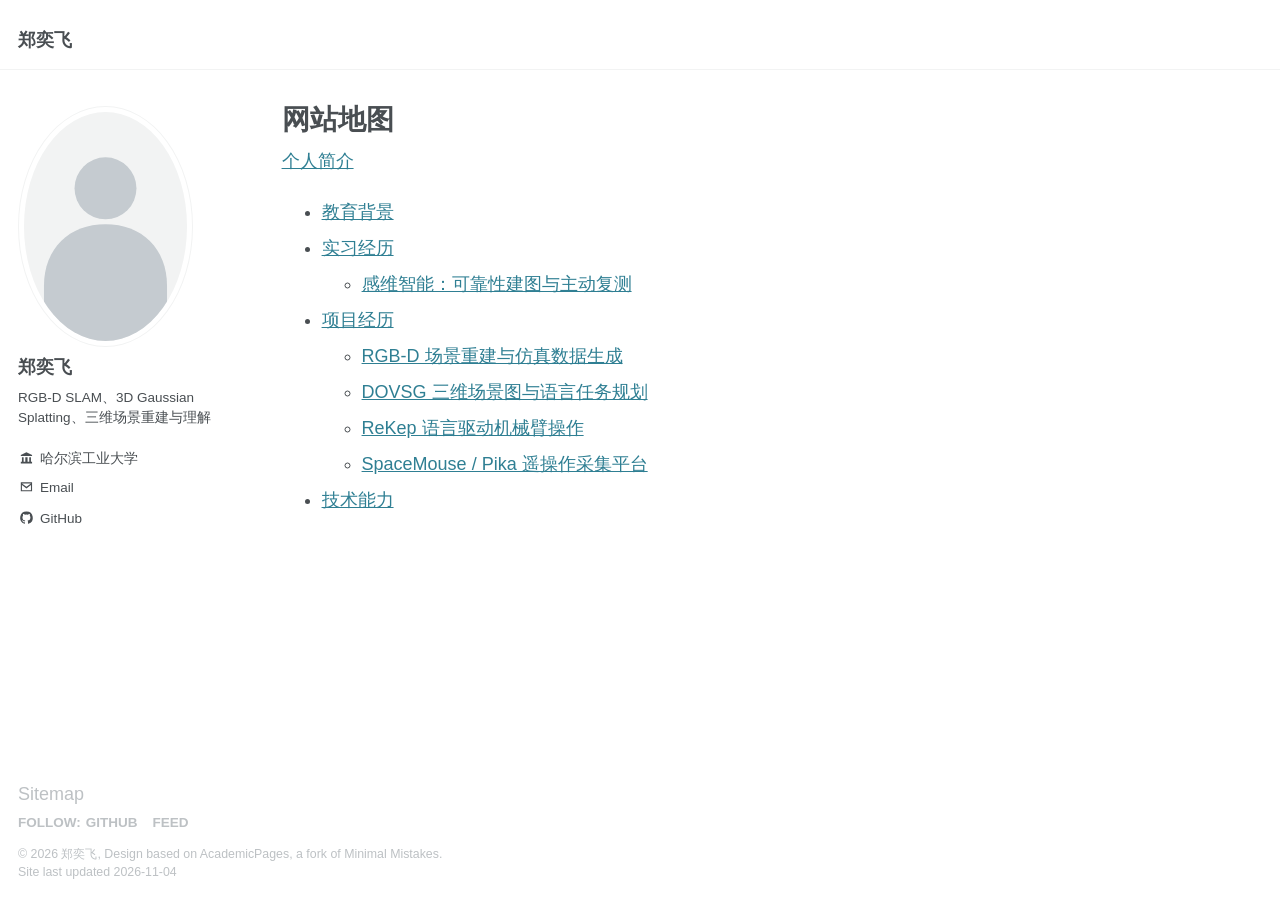
==== commit e5b082d5: "Update homepage from latest resume with Ganwei internship and current project descriptions" ====
--- a/sitemap.html
+++ b/sitemap.html
@@ -4,7 +4,7 @@
   <meta charset="utf-8">
   <meta name="viewport" content="width=device-width, initial-scale=1.0">
   <title>网站地图 - 郑奕飞</title>
-  <meta name="description" content="郑奕飞，哈尔滨工业大学控制工程硕士研究生，关注三维重建、RGB-D SLAM、Real-to-Sim 与机器人感知。">
+  <meta name="description" content="郑奕飞，哈尔滨工业大学控制工程硕士研究生，研究 RGB-D SLAM、3D Gaussian Splatting、三维场景重建与理解，求职三维重建算法实习生。">
   <link rel="canonical" href="https://hitzyf.github.io/sitemap.html">
   <link rel="icon" type="image/svg+xml" href="assets/favicon.svg">
   <link rel="stylesheet" href="assets/main.css">
@@ -19,7 +19,7 @@
   <div class="sidebar sticky">
     <div itemscope itemtype="https://schema.org/Person">
       <div class="author__avatar"><img src="assets/avatar.svg" class="author__avatar" alt="郑奕飞的头像占位图" width="400" height="561"></div>
-      <div class="author__content"><h3 class="author__name" itemprop="name">郑奕飞</h3><p class="author__bio">研究三维重建、RGB-D SLAM 与机器人感知</p></div>
+      <div class="author__content"><h3 class="author__name" itemprop="name">郑奕飞</h3><p class="author__bio">RGB-D SLAM、3D Gaussian Splatting、三维场景重建与理解</p></div>
       <div class="author__urls-wrapper">
         <button class="btn btn--inverse" type="button" aria-expanded="false" aria-controls="author-links">Follow</button>
         <ul class="author__urls social-icons" id="author-links">
@@ -32,14 +32,14 @@
   </div>
   <article class="page" itemscope itemtype="https://schema.org/ProfilePage">
     <div class="page__inner-wrap">
-      <header><h1 class="page__title">网站地图</h1></header><section class="page__content"><p><a href="./">个人简介</a></p><ul><li><a href="./#education">教育背景</a></li><li><a href="./#research">研究经历</a><ul><li><a href="./#reliable-mapping">可靠性建图与主动复测</a></li><li><a href="./#real-to-sim">RGB-D 场景重建与仿真数据生成</a></li></ul></li><li><a href="./#projects">项目经历</a><ul><li><a href="./#dovsg">DOVSG 三维场景图与语言任务规划</a></li><li><a href="./#rekep">ReKep 语言驱动机械臂操作</a></li><li><a href="./#teleoperation">SpaceMouse / Pika 遥操作采集平台</a></li></ul></li><li><a href="./#skills">技术能力</a></li></ul></section>
+      <header><h1 class="page__title">网站地图</h1></header><section class="page__content"><p><a href="./">个人简介</a></p><ul><li><a href="./#education">教育背景</a></li><li><a href="./#research">实习经历</a><ul><li><a href="./#reliable-mapping">感维智能：可靠性建图与主动复测</a></li></ul></li><li><a href="./#projects">项目经历</a><ul><li><a href="./#real-to-sim">RGB-D 场景重建与仿真数据生成</a></li><li><a href="./#dovsg">DOVSG 三维场景图与语言任务规划</a></li><li><a href="./#rekep">ReKep 语言驱动机械臂操作</a></li><li><a href="./#teleoperation">SpaceMouse / Pika 遥操作采集平台</a></li></ul></li><li><a href="./#skills">技术能力</a></li></ul></section>
     </div>
   </article>
 </div>
 <div class="page__footer"><footer>
   <a href="sitemap.html">Sitemap</a>
   <div class="page__footer-follow"><ul class="social-icons"><li><strong>Follow:</strong></li><li><a href="https://github.com/HITzyf">GitHub</a></li><li><a href="feed.xml">Feed</a></li></ul></div>
-  <div class="page__footer-copyright">© 2026 郑奕飞, Design based on <a href="https://github.com/academicpages/academicpages.github.io">AcademicPages</a>, a fork of <a href="https://mademistakes.com/work/minimal-mistakes-jekyll-theme/" rel="nofollow">Minimal Mistakes</a>.<br>Site last updated 2026-11-03</div>
+  <div class="page__footer-copyright">© 2026 郑奕飞, Design based on <a href="https://github.com/academicpages/academicpages.github.io">AcademicPages</a>, a fork of <a href="https://mademistakes.com/work/minimal-mistakes-jekyll-theme/" rel="nofollow">Minimal Mistakes</a>.<br>Site last updated 2026-11-04</div>
 </footer></div>
 <script src="assets/site.js"></script>
 </body>
--- a/assets/site.css
+++ b/assets/site.css
@@ -3,6 +3,7 @@
 .author__urls.is-visible{display:block;z-index:30}
 .page__content [id]{scroll-margin-top:90px}
 .author__avatar img{height:auto}
+.page__content video{max-width:100%;height:auto}
 .skip-link{position:fixed;top:-100px;left:1em;z-index:100;background:#fff;padding:.5em 1em}
 .skip-link:focus{top:5px}
 @media(prefers-reduced-motion:reduce){*,*::before,*::after{animation:none!important;transition:none!important;scroll-behavior:auto!important}}
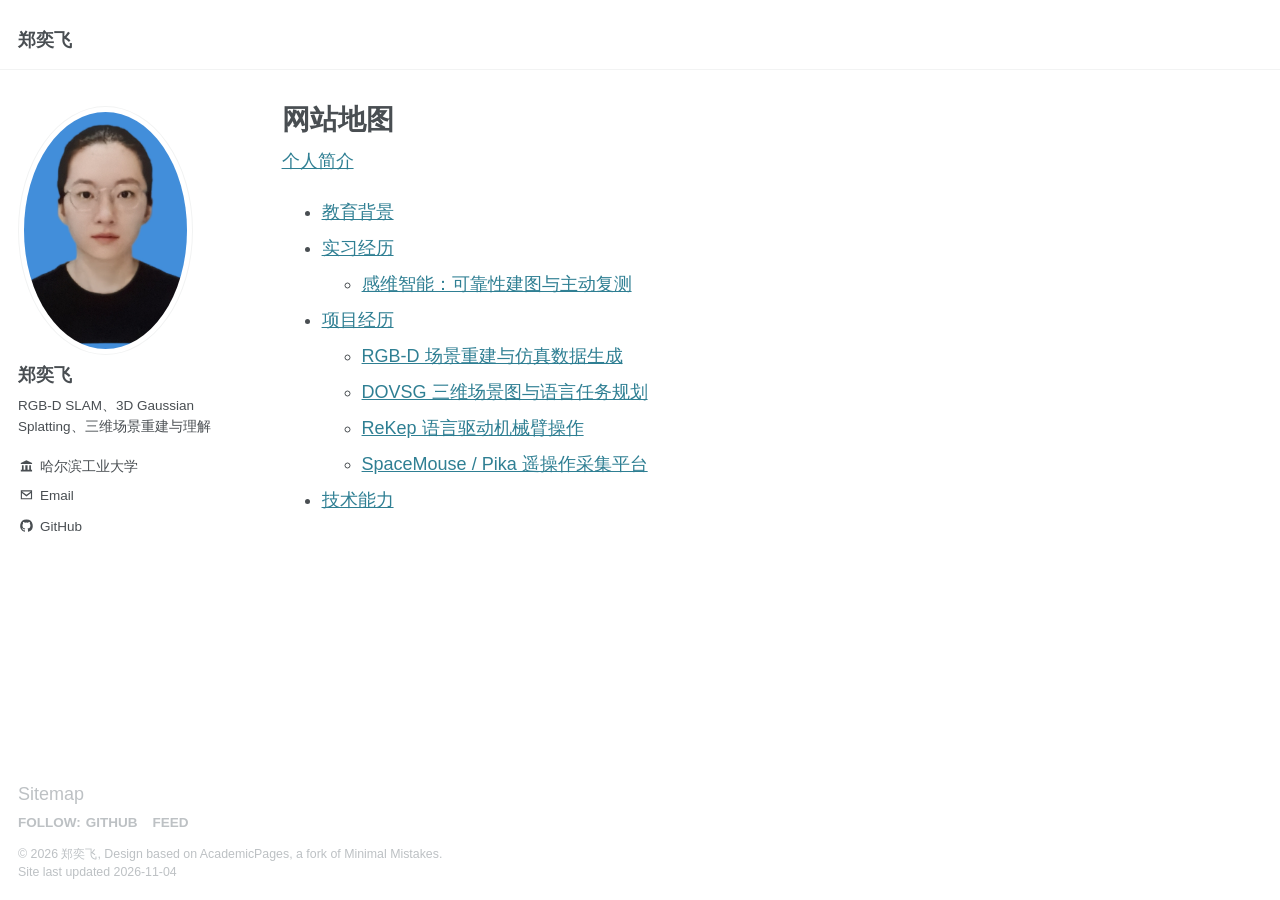
==== commit 93d4e1cf: "Replace profile placeholder with supplied portrait" ====
--- a/sitemap.html
+++ b/sitemap.html
@@ -18,7 +18,7 @@
 <div id="main" role="main">
   <div class="sidebar sticky">
     <div itemscope itemtype="https://schema.org/Person">
-      <div class="author__avatar"><img src="assets/avatar.svg" class="author__avatar" alt="郑奕飞的头像占位图" width="400" height="561"></div>
+      <div class="author__avatar"><img src="assets/profile.jpg" class="author__avatar" alt="郑奕飞" width="924" height="1342"></div>
       <div class="author__content"><h3 class="author__name" itemprop="name">郑奕飞</h3><p class="author__bio">RGB-D SLAM、3D Gaussian Splatting、三维场景重建与理解</p></div>
       <div class="author__urls-wrapper">
         <button class="btn btn--inverse" type="button" aria-expanded="false" aria-controls="author-links">Follow</button>
